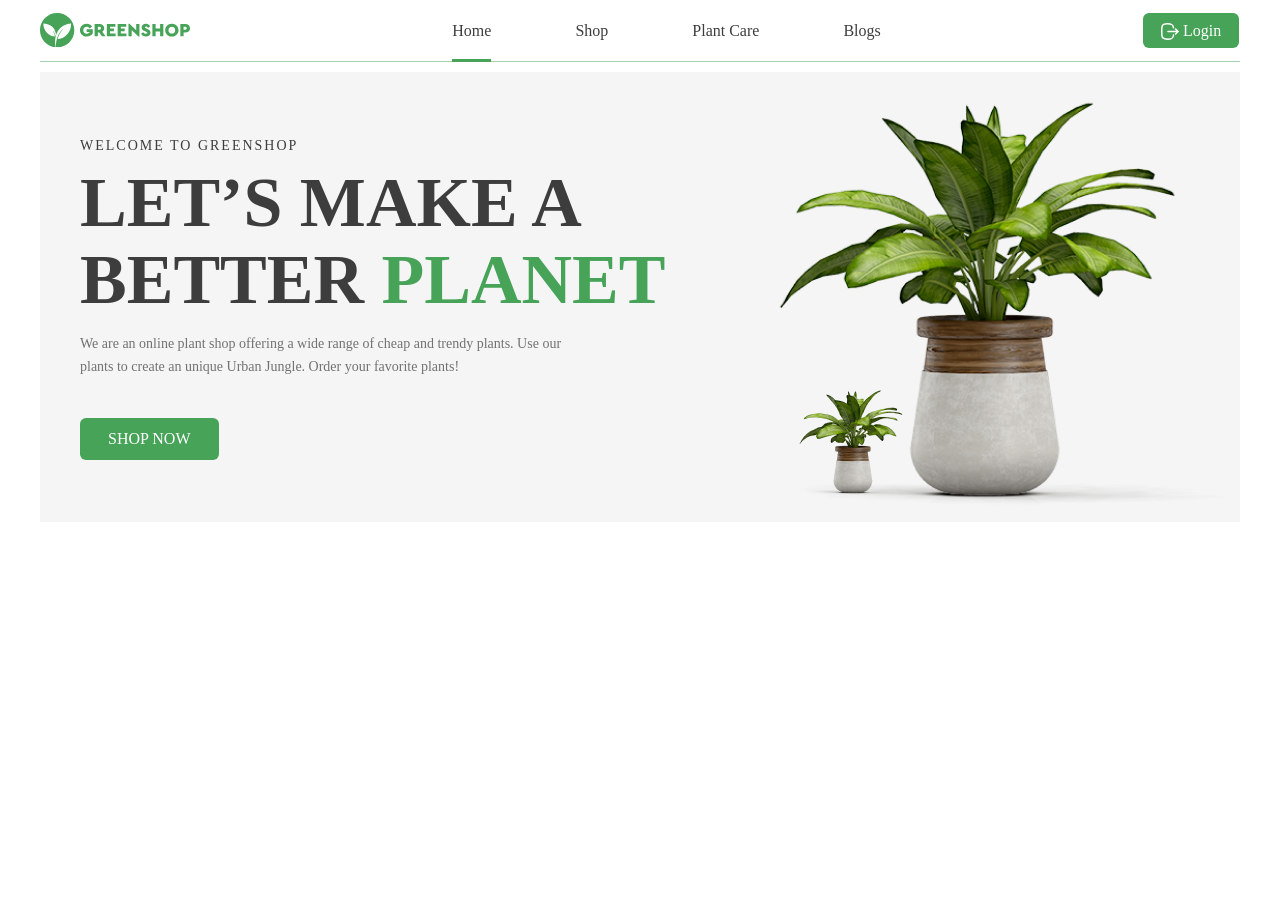
==== index.html @ 67c11372 "ispravila" ====
<!doctype html>
<html lang="en">
  <head>
    <meta charset="UTF-8" />
    <meta name="viewport" content="width=device-width, initial-scale=1.0" />
    <title>greenshop</title>
    <link rel="stylesheet" href="reset.css" />
    <link rel="stylesheet" href="styles.css" />
  </head>
  <body>
    <header>
      <div class="header-container">
        <div class="logo">
          <img src="images/Logo.svg" alt="logotip" />
        </div>
        <nav>
          <ul>
            <li><a href="#" class="active">Home</a></li>
            <li><a href="#">Shop</a></li>
            <li><a href="#">Plant Care</a></li>
            <li><a href="#">Blogs</a></li>
          </ul>
        </nav>
        <a class="login" href="#">
          <img src="images/Logout.svg" alt="login" />
          <span>Login</span>
        </a>
      </div>
    </header>
    <main>
      <section class="hero">
        <div class="hero-container">
          <div class="wrapper">
            <p class="label">WELCOME TO GREENSHOP</p>
            <h1>
              <span>LET’S MAKE A</span>
              <span>BETTER <span>PLANET</span></span>
            </h1>
            <p class="description">
              We are an online plant shop offering a wide range of cheap and
              trendy plants. Use our plants to create an unique Urban Jungle.
              Order your favorite plants!
            </p>
            <a href="#" class="btn">SHOP NOW</a>
          </div>
          <div class="wrapper">
            <img src="images/img-banner.png" alt="plant" />
          </div>
        </div>
      </section>
    </main>
  </body>
</html>
---- styles.css ----
.header-container {
  max-width: 1200px;
  margin: 0 auto;
  padding: 13px 0;
  border-bottom: 0.5px solid #46a35880;
}
.logo {
  display: inline-block;
  width: 150px;
  height: 35px;
  font-size: 10px;
  vertical-align: middle;
}
nav {
  display: inline-block;
  vertical-align: middle;
  width: 945px;
  text-align: center;
}
nav ul li {
  display: inline-block;
  margin: 0 40px;
}
nav a:hover {
  color: #46a358;
}

nav a {
  font-size: 16px;
  color: #3d3d3d;
  text-decoration: none;
}
nav a.active {
  border-bottom: 3px solid #46a358;
  padding-bottom: 20px;
}
.login {
  display: inline-block;
  vertical-align: middle;
  background: #46a358;
  color: #fff;
  font-size: 16px;
  text-decoration: none;
  padding: 8px 18px;
  border-radius: 6px;
}
.hero {
  padding: 10px;
}
.hero-container {
  max-width: 1200px;
  margin: 0 auto;
  background: #f5f5f5;
  height: 450px;
  position: relative;
  text-align: left;
  padding: 0px 0px 70px 40px;
  box-sizing: border-box;
  overflow: hidden;
}

.label {
  font-size: 14px;
  letter-spacing: 2px;
  color: #3d3d3d;
  margin-bottom: 10px;
}

h1 {
  font-size: 70px;
  line-height: 1.1;
  color: #3d3d3d;
  margin-bottom: 15px;
}
h1 > span {
  display: block;
}

h1 span span {
  color: #46a358;
}

.description {
  font-size: 14px;
  color: #727272;
  line-height: 1.6;
  width: 500px;
  margin-bottom: 40px;
}
div.wrapper {
  display: inline-block;
  vertical-align: middle;
}
div.wrapper:last-child {
  padding-left: 63px;
}
.btn {
  display: inline-block;
  background: #46a358;
  color: #fff;
  text-decoration: none;
  padding: 12px 28px;
  border-radius: 6px;
  font-size: 16px;
}

.btn:hover,
.login:hover {
  background-color: #5bbd72;
}
.login span {
  display: inline-block;
  vertical-align: middle;
}
.login img {
  display: inline-block;
  vertical-align: middle;
}
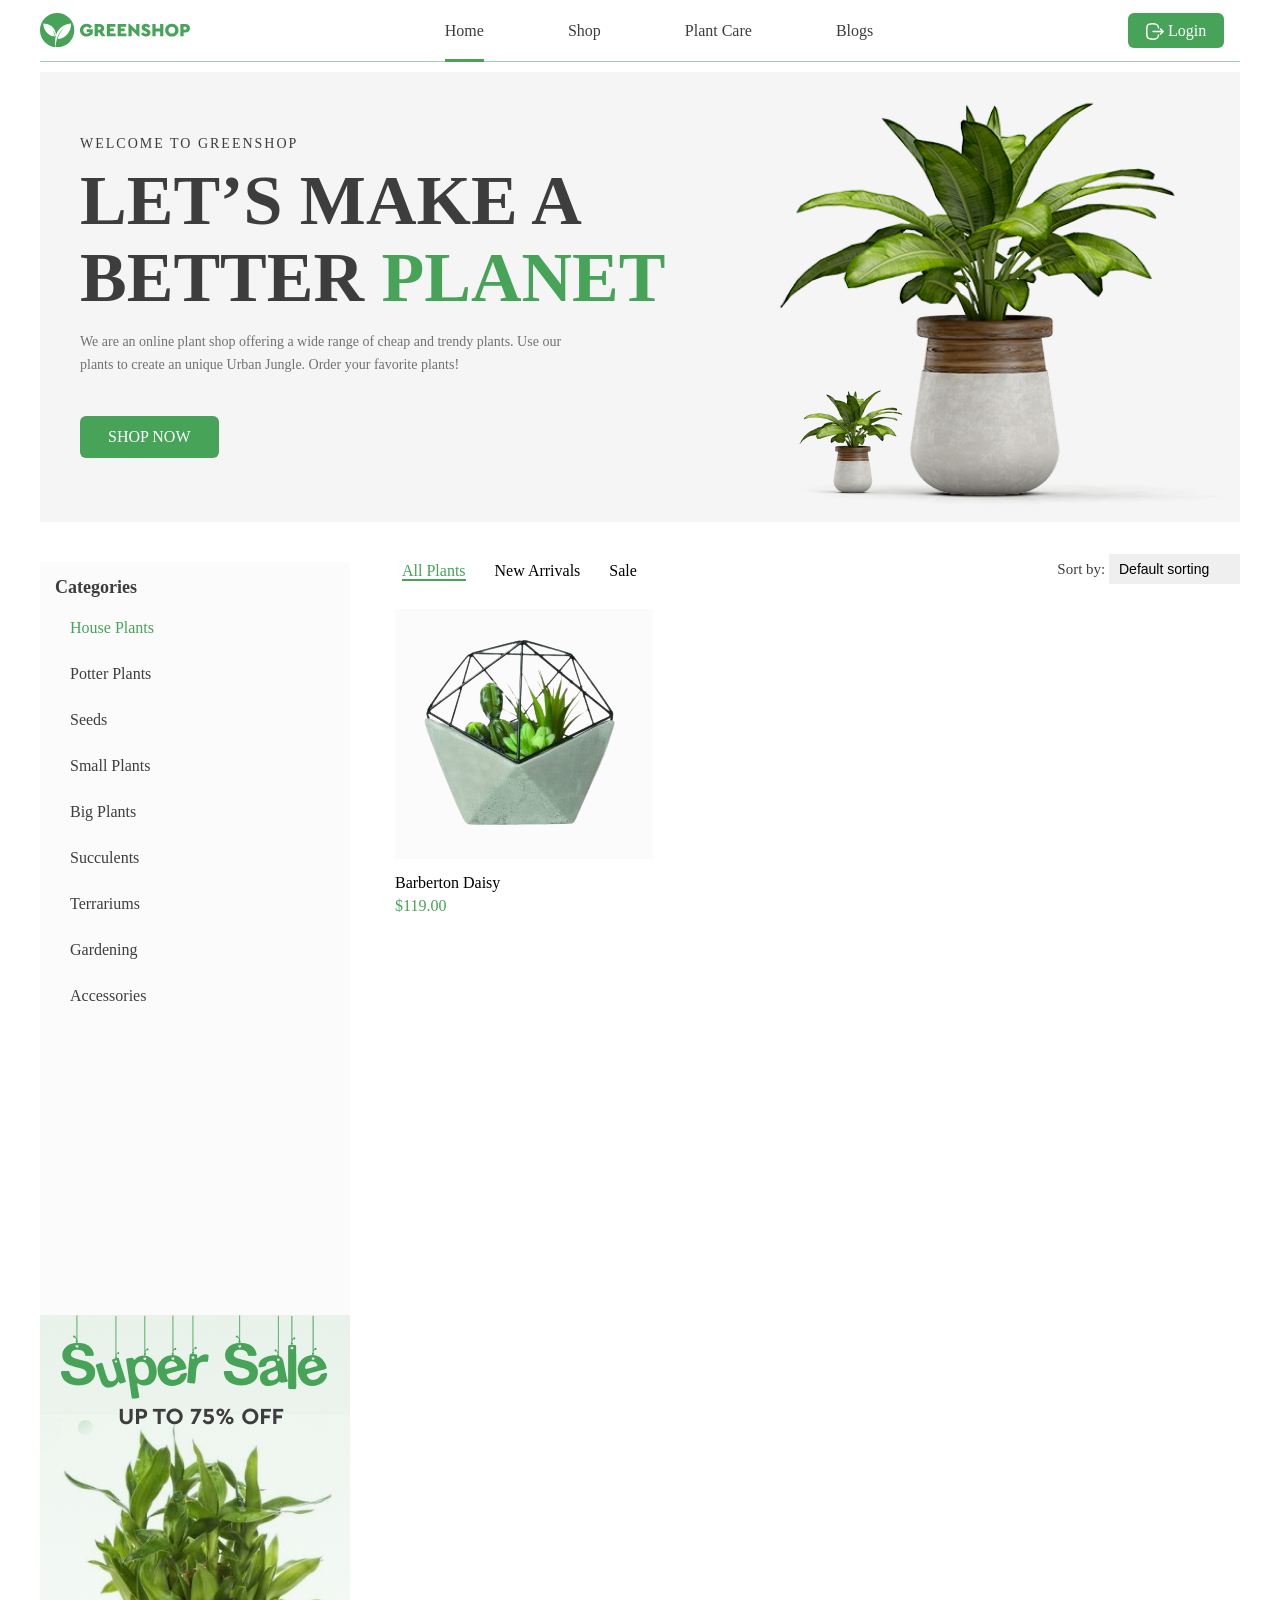
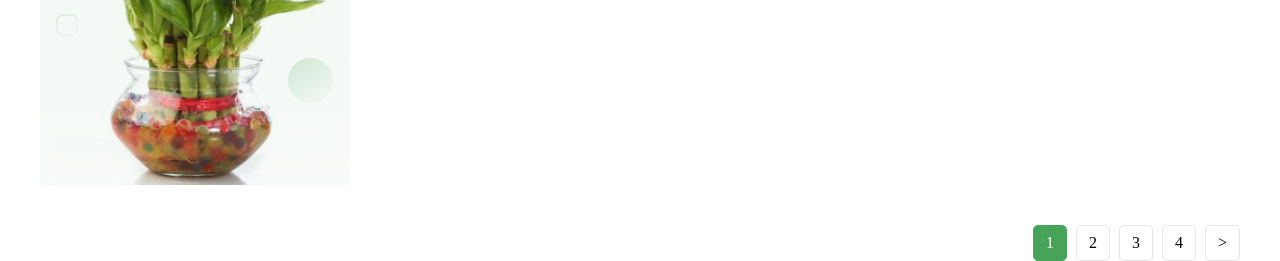
==== commit 35afdc9b: "pravki" ====
--- a/index.html
+++ b/index.html
@@ -48,6 +48,66 @@
           </div>
         </div>
       </section>
+      <div class="catalog-container">
+        <aside class="sidebar">
+          <h3 class="title">Categories</h3>
+          <ul class="categories">
+            <li>
+              <a href="#" class="active">House Plants</a>
+            </li>
+            <li><a href="#">Potter Plants</a></li>
+            <li><a href="#">Seeds</a></li>
+            <li><a href="#">Small Plants</a></li>
+            <li><a href="#">Big Plants</a></li>
+            <li><a href="#">Succulents</a></li>
+            <li><a href="#">Terrariums</a></li>
+            <li><a href="#">Gardening</a></li>
+            <li><a href="#">Accessories</a></li>
+          </ul>
+          <div class="banner">
+            <a href="#"
+              ><img src="images/super-sale-banner.png" alt="sale banner"
+            /></a>
+          </div>
+        </aside>
+        <div class="content-wrapper">
+          <div class="bar">
+            <ul class="filter">
+              <li class="active">
+                <a href="#"><span>All Plants</span></a>
+              </li>
+              <li><a href="#">New Arrivals</a></li>
+              <li><a href="#">Sale</a></li>
+            </ul>
+
+            <div class="sort">
+              Sort by:
+              <label class="select-wrapper">
+                <select>
+                  <option value="1">Default sorting</option>
+                  <option value="2">Price</option>
+                </select>
+              </label>
+            </div>
+          </div>
+          <div class="product-container">
+            <div class="products">
+              <div class="img product">
+                <img src="images/p1.png" alt="plant" />
+              </div>
+              <p class="product-name">Barberton Daisy</p>
+              <p class="product-price">$119.00</p>
+            </div>
+          </div>
+        </div>
+        <div class="pagination">
+          <a class="active" href="#">1</a>
+          <a href="#">2</a>
+          <a href="#">3</a>
+          <a href="#">4</a>
+          <a href="#">></a>
+        </div>
+      </div>
     </main>
   </body>
 </html>
--- a/styles.css
+++ b/styles.css
@@ -1,3 +1,24 @@
+@font-face {
+  font-family: "Cera Pro";
+  src:
+    local(Cera Pro),
+    url(fonts/CeraPro-Bold.woff2) format("woff2");
+  font-weight: 700;
+  font-style: normal;
+  font-display: swap;
+}
+@font-face {
+  font-family: "Cera Pro";
+  src:
+    local(Cera Pro),
+    url(fonts/CeraPro-Regular.woff2) format("woff2");
+  font-weight: 400;
+  font-style: normal;
+  font-display: swap;
+}
+body {
+  font: 400;
+}
 .header-container {
   max-width: 1200px;
   margin: 0 auto;
@@ -14,7 +35,7 @@
 nav {
   display: inline-block;
   vertical-align: middle;
-  width: 945px;
+  width: 930px;
   text-align: center;
 }
 nav ul li {
@@ -24,7 +45,6 @@
 nav a:hover {
   color: #46a358;
 }
-
 nav a {
   font-size: 16px;
   color: #3d3d3d;
@@ -58,14 +78,12 @@
   box-sizing: border-box;
   overflow: hidden;
 }
-
 .label {
   font-size: 14px;
   letter-spacing: 2px;
   color: #3d3d3d;
   margin-bottom: 10px;
 }
-
 h1 {
   font-size: 70px;
   line-height: 1.1;
@@ -75,11 +93,9 @@
 h1 > span {
   display: block;
 }
-
 h1 span span {
   color: #46a358;
 }
-
 .description {
   font-size: 14px;
   color: #727272;
@@ -103,7 +119,6 @@
   border-radius: 6px;
   font-size: 16px;
 }
-
 .btn:hover,
 .login:hover {
   background-color: #5bbd72;
@@ -116,3 +131,113 @@
   display: inline-block;
   vertical-align: middle;
 }
+.catalog-container {
+  max-width: 1200px;
+  margin: 0 auto;
+  padding-top: 30px;
+}
+.catalog-container::after {
+  content: "";
+  display: block;
+  clear: both;
+}
+.sidebar {
+  width: 310px;
+  float: left;
+  background: #fbfbfb;
+  color: #3d3d3d;
+}
+.title {
+  font-size: 18px;
+  padding: 15px;
+}
+.categories li {
+  margin-bottom: 12px;
+  padding: 6px 0px 10px 30px;
+}
+.categories a.active {
+  color: #46a358;
+}
+.banner img {
+  margin-top: 300px;
+  width: 310px;
+  height: 470px;
+}
+
+.bar {
+  width: 838px;
+  float: right;
+}
+.filter {
+  display: inline-block;
+}
+.filter li {
+  display: inline-block;
+  margin-right: 25px;
+}
+.filter li a:hover {
+  color: #46a358;
+}
+.filter li.active a {
+  color: #46a358;
+}
+.filter span {
+  border-bottom: 2px solid #46a358;
+}
+.sort {
+  float: right;
+  font-size: 15px;
+  color: #3d3d3d;
+  margin-top: -8px;
+}
+.select-wrapper {
+  display: inline-block;
+}
+.select-wrapper select {
+  border: none;
+  outline: none;
+  padding: 7px 30px 7px 10px;
+  font-size: 14px;
+  cursor: pointer;
+  appearance: none;
+  -webkit-appearance: none;
+}
+.products {
+  width: 258px;
+  float: left;
+  margin: 25px 20px 0 45px;
+}
+.img {
+  margin-bottom: 15px;
+  background: #fbfbfb;
+}
+.product-name {
+  margin-bottom: 5px;
+  font-size: 16px;
+}
+.product-price {
+  color: #46a358;
+}
+.pagination {
+  float: right;
+  margin-top: 40px;
+  clear: both;
+}
+.pagination a {
+  display: inline-block;
+  border: 1px solid #e5e5e5;
+  border-radius: 5px;
+  padding: 8px 12px;
+  margin-left: 5px;
+}
+.pagination .active {
+  background: #46a358;
+  color: white;
+  border-color: #46a358;
+}
+.active {
+  font: 700;
+}
+.pagination a:hover {
+  color: #46a358;
+}
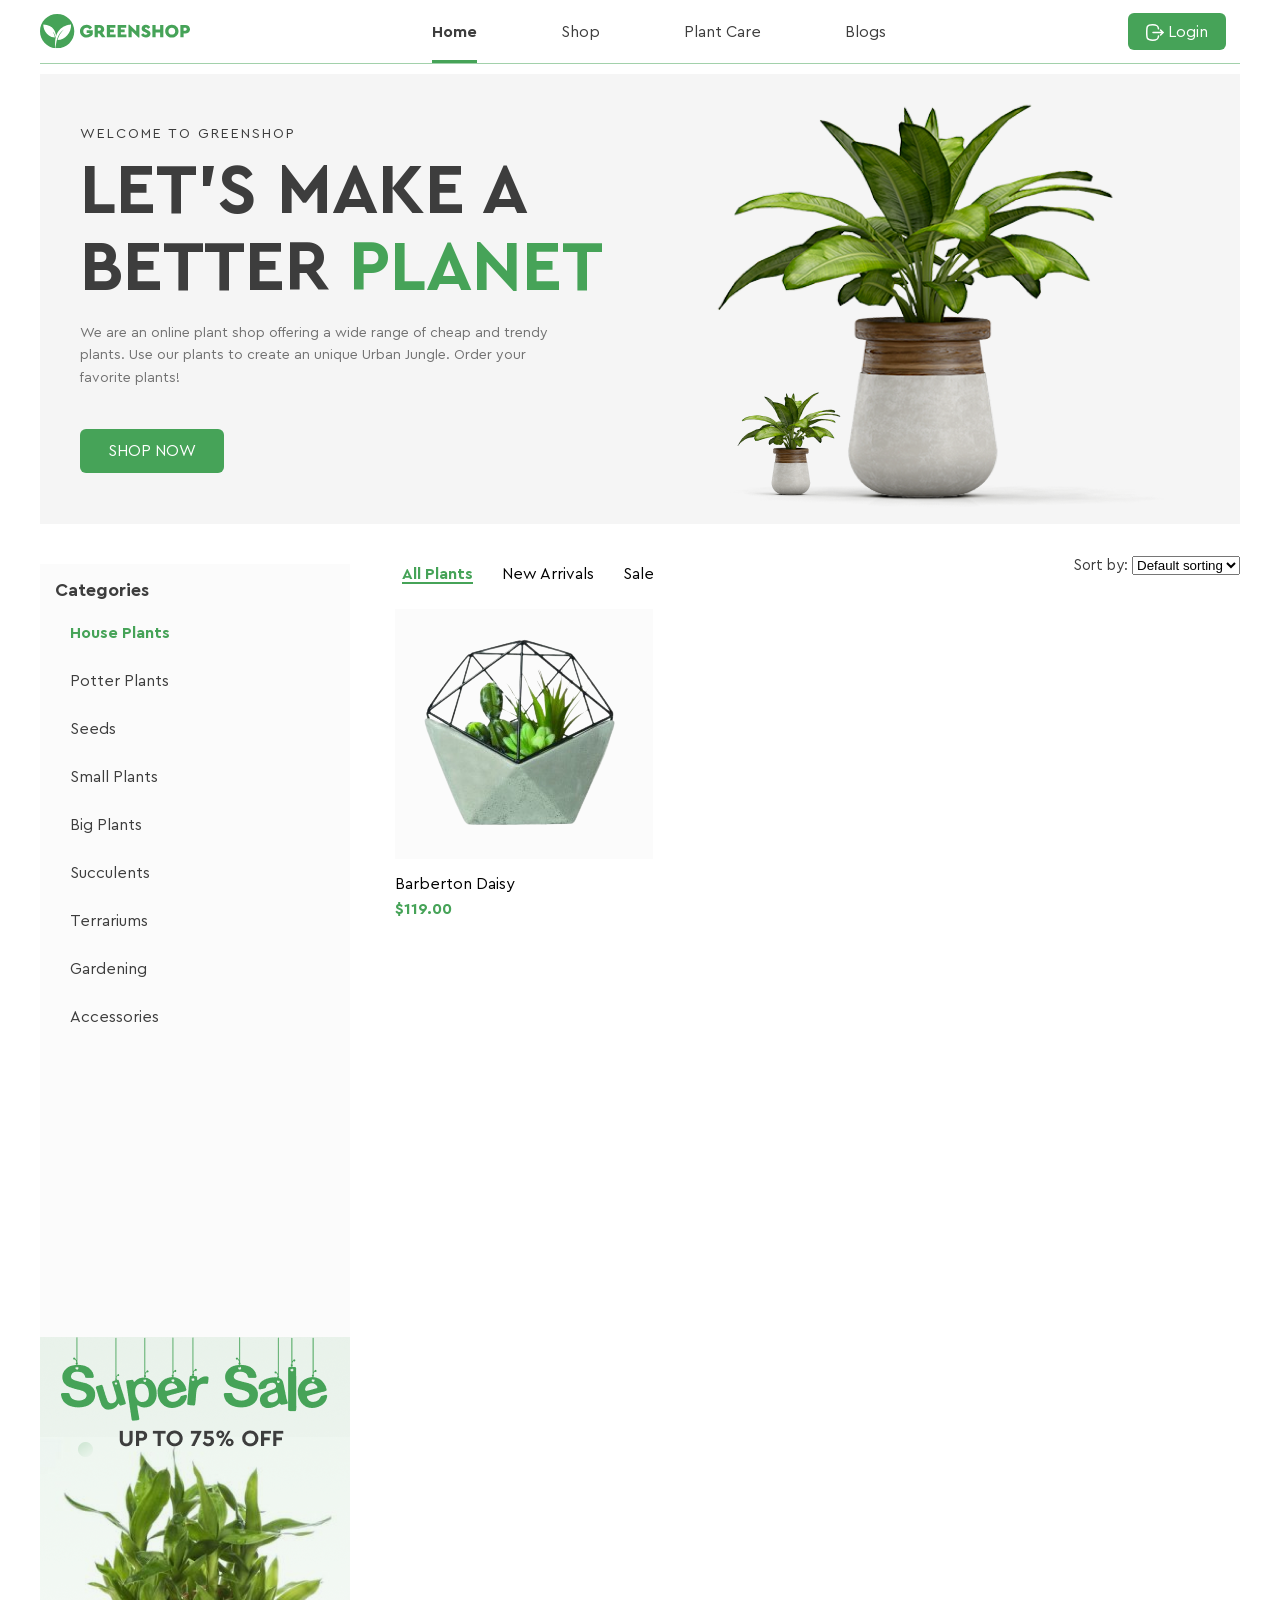
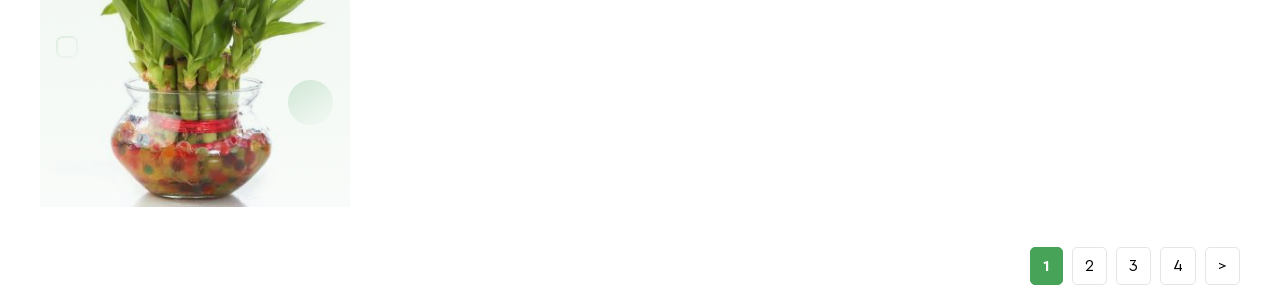
==== commit ed769501: "last pravki" ====
--- a/index.html
+++ b/index.html
@@ -74,7 +74,7 @@
           <div class="bar">
             <ul class="filter">
               <li class="active">
-                <a href="#"><span>All Plants</span></a>
+                <a href="#">All Plants</a>
               </li>
               <li><a href="#">New Arrivals</a></li>
               <li><a href="#">Sale</a></li>
--- a/styles.css
+++ b/styles.css
@@ -16,8 +16,18 @@
   font-style: normal;
   font-display: swap;
 }
+@font-face {
+  font-family: "Cera Pro";
+  src:
+    local(Cera Pro),
+    url(fonts/CeraPro-Bold.woff2) format("woff2");
+  font-weight: 900;
+  font-style: normal;
+  font-display: swap;
+}
+
 body {
-  font: 400;
+  font-family: "Cera Pro";
 }
 .header-container {
   max-width: 1200px;
@@ -89,6 +99,7 @@
   line-height: 1.1;
   color: #3d3d3d;
   margin-bottom: 15px;
+  font-weight: 900;
 }
 h1 > span {
   display: block;
@@ -180,8 +191,6 @@
 }
 .filter li.active a {
   color: #46a358;
-}
-.filter span {
   border-bottom: 2px solid #46a358;
 }
 .sort {
@@ -193,14 +202,9 @@
 .select-wrapper {
   display: inline-block;
 }
-.select-wrapper select {
-  border: none;
-  outline: none;
-  padding: 7px 30px 7px 10px;
-  font-size: 14px;
-  cursor: pointer;
-  appearance: none;
-  -webkit-appearance: none;
+.content-wrapper {
+  float: right;
+  width: 890px;
 }
 .products {
   width: 258px;
@@ -217,6 +221,7 @@
 }
 .product-price {
   color: #46a358;
+  font-weight: 700;
 }
 .pagination {
   float: right;
@@ -236,7 +241,7 @@
   border-color: #46a358;
 }
 .active {
-  font: 700;
+  font-weight: 700;
 }
 .pagination a:hover {
   color: #46a358;
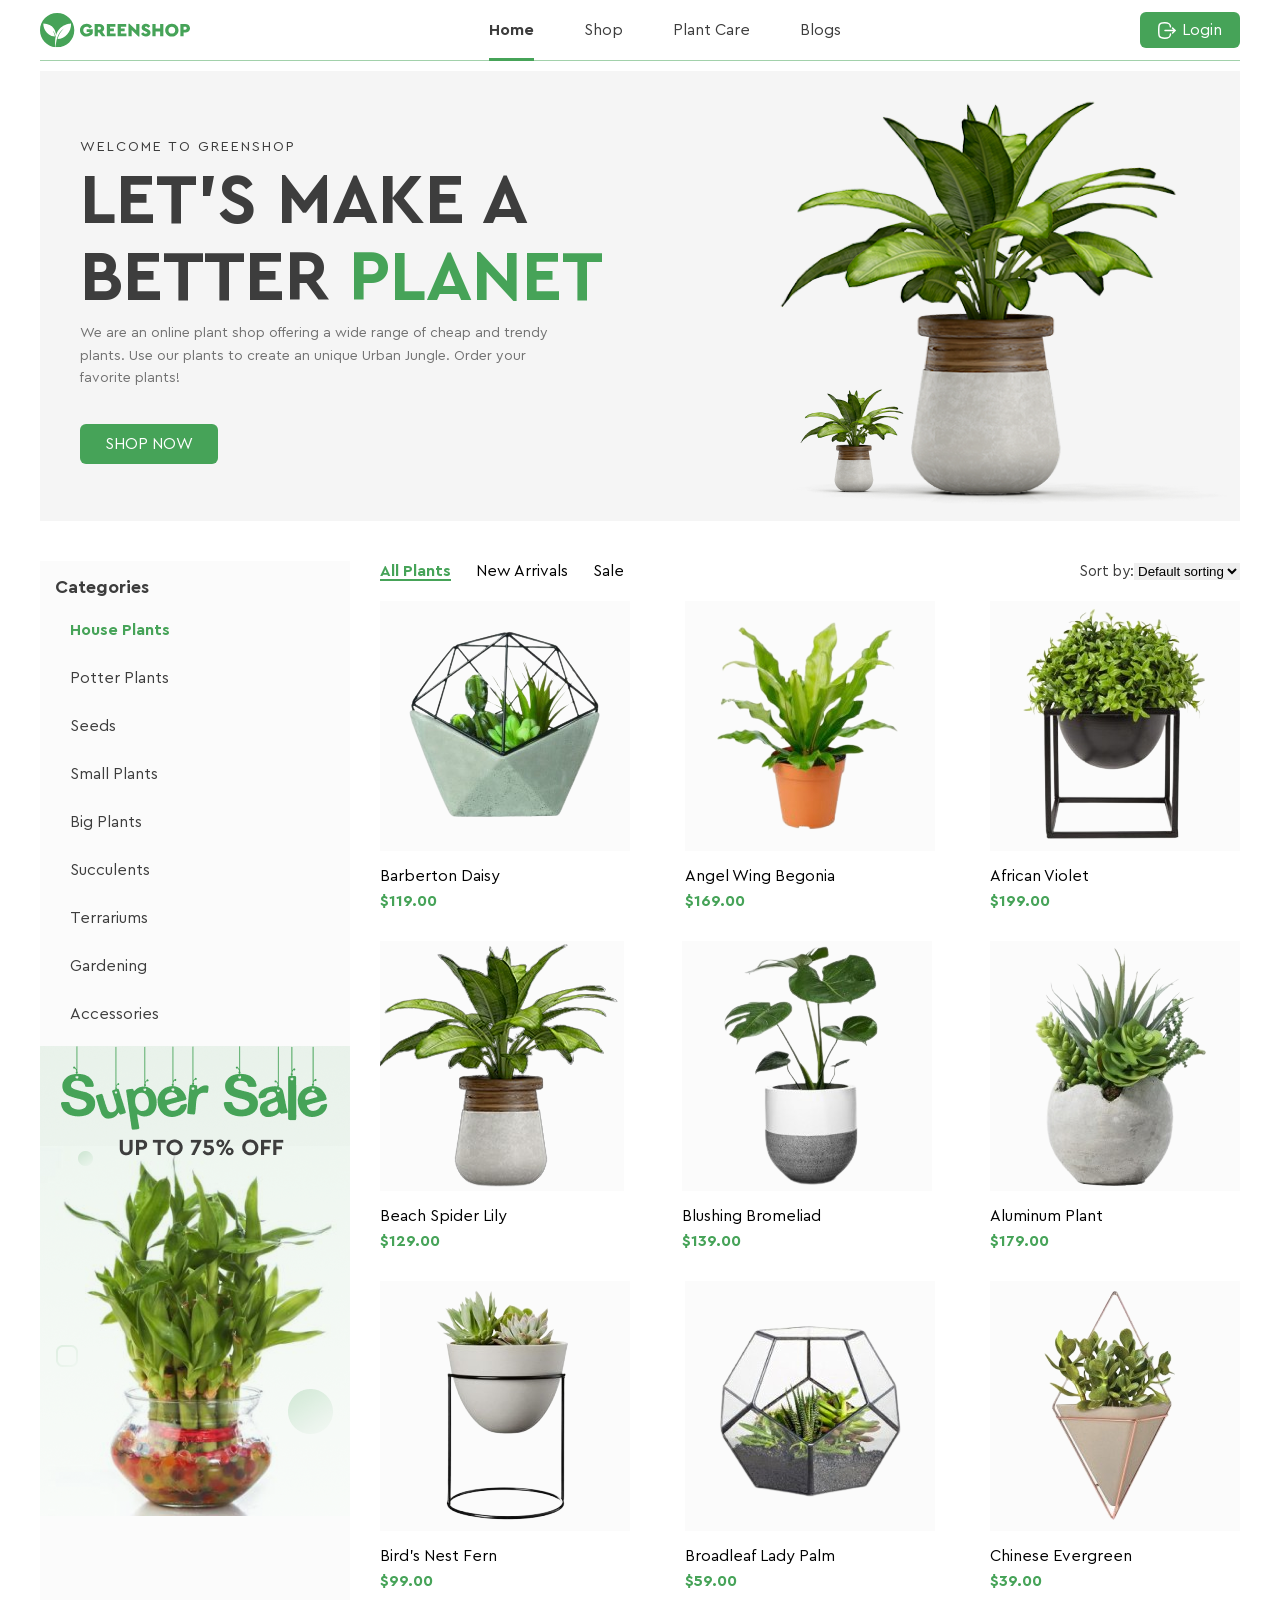
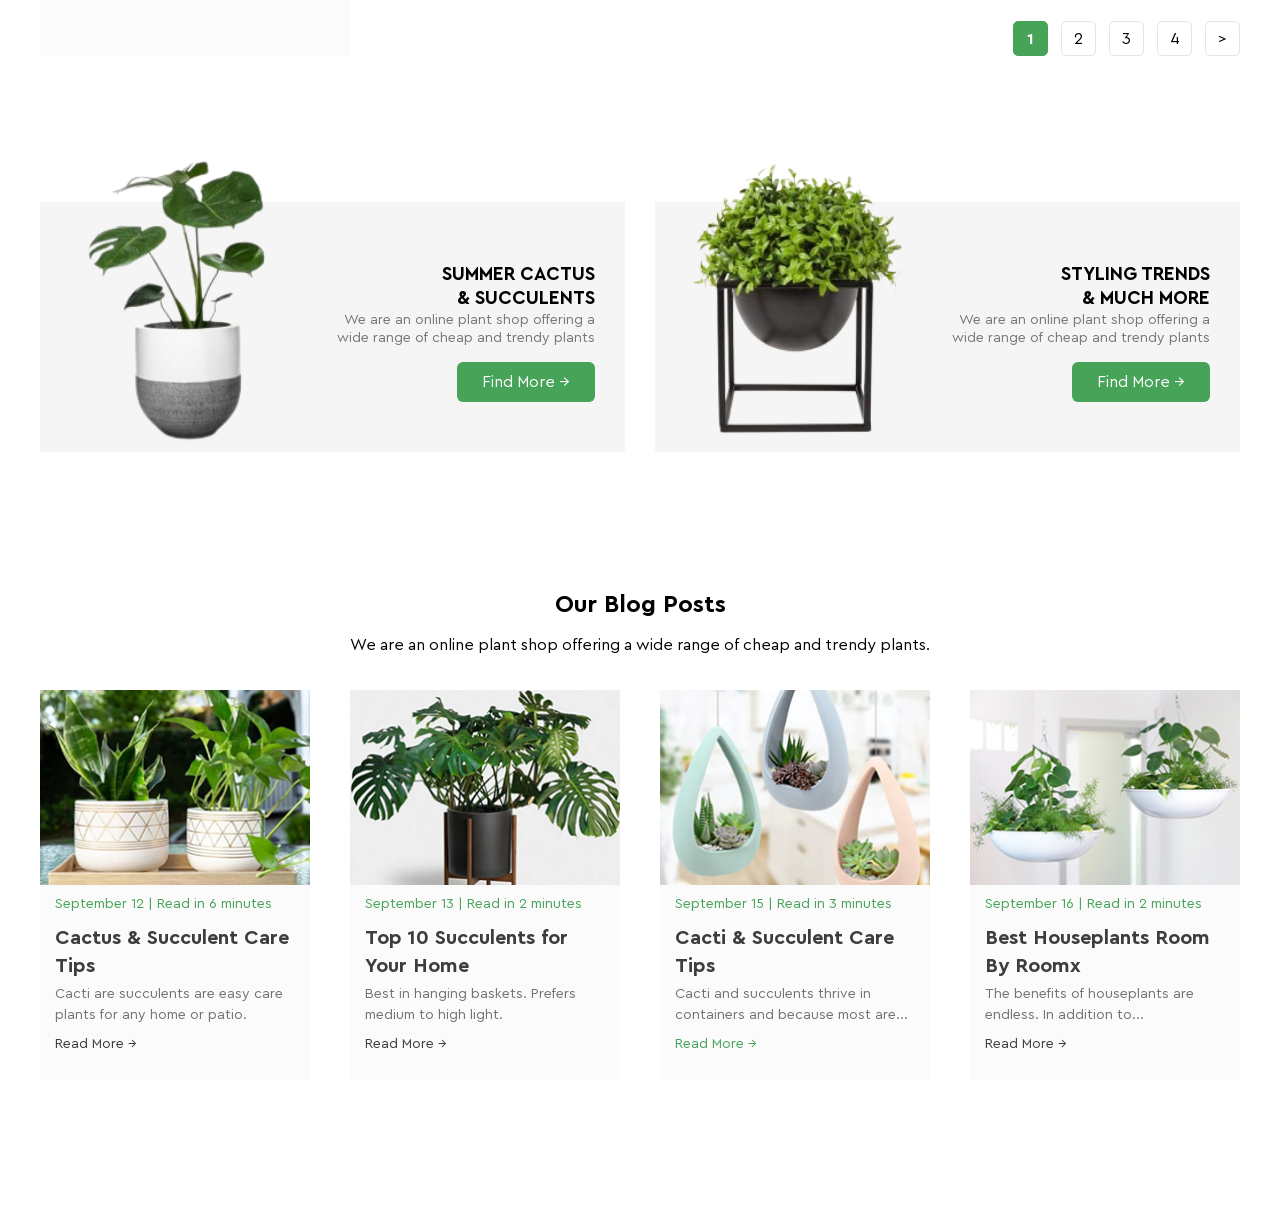
==== commit c5d99c6e: "test" ====
--- a/index.html
+++ b/index.html
@@ -79,7 +79,6 @@
               <li><a href="#">New Arrivals</a></li>
               <li><a href="#">Sale</a></li>
             </ul>
-
             <div class="sort">
               Sort by:
               <label class="select-wrapper">
@@ -98,15 +97,166 @@
               <p class="product-name">Barberton Daisy</p>
               <p class="product-price">$119.00</p>
             </div>
+            <div class="products">
+              <div class="img product">
+                <img src="images/p2.png" alt="plant" />
+              </div>
+              <p class="product-name">Angel Wing Begonia</p>
+              <p class="product-price">$169.00</p>
+            </div>
+            <div class="products">
+              <div class="img product">
+                <img src="images/p3.png" alt="plant" />
+              </div>
+              <p class="product-name">African Violet</p>
+              <p class="product-price">$199.00</p>
+            </div>
+            <div class="products">
+              <div class="img product">
+                <img src="images/p4.png" alt="plant" />
+              </div>
+              <p class="product-name">Beach Spider Lily</p>
+              <p class="product-price">$129.00</p>
+            </div>
+            <div class="products">
+              <div class="img product">
+                <img src="images/p5.png" alt="plant" />
+              </div>
+              <p class="product-name">Blushing Bromeliad</p>
+              <p class="product-price">$139.00</p>
+            </div>
+            <div class="products">
+              <div class="img product">
+                <img src="images/p6.png" alt="plant" />
+              </div>
+              <p class="product-name">Aluminum Plant</p>
+              <p class="product-price">$179.00</p>
+            </div>
+            <div class="products">
+              <div class="img product">
+                <img src="images/p7.png" alt="plant" />
+              </div>
+              <p class="product-name">Bird's Nest Fern</p>
+              <p class="product-price">$99.00</p>
+            </div>
+            <div class="products">
+              <div class="img product">
+                <img src="images/p8.png" alt="plant" />
+              </div>
+              <p class="product-name">Broadleaf Lady Palm</p>
+              <p class="product-price">$59.00</p>
+            </div>
+            <div class="products">
+              <div class="img product">
+                <img src="images/p9.png" alt="plant" />
+              </div>
+              <p class="product-name">Chinese Evergreen</p>
+              <p class="product-price">$39.00</p>
+            </div>
+            <div class="pagination">
+              <a class="active" href="#">1</a>
+              <a href="#">2</a>
+              <a href="#">3</a>
+              <a href="#">4</a>
+              <a href="#">></a>
+            </div>
           </div>
         </div>
-        <div class="pagination">
-          <a class="active" href="#">1</a>
-          <a href="#">2</a>
-          <a href="#">3</a>
-          <a href="#">4</a>
-          <a href="#">></a>
-        </div>
+      </div>
+      <div class="information-container">
+        <section class="placecards">
+          <div class="placecard">
+            <img src="images/p5.png" alt="plant" />
+            <div class="placecard-content">
+              <h3>SUMMER CACTUS<br />& SUCCULENTS</h3>
+              <p>
+                We are an online plant shop offering a wide range of cheap and
+                trendy plants
+              </p>
+              <a href="#" class="btn">Find More →</a>
+            </div>
+          </div>
+          <div class="placecard">
+            <img src="images/p3.png" alt="plant" />
+            <div class="placecard-content">
+              <h3>STYLING TRENDS<br />& MUCH MORE</h3>
+              <p>
+                We are an online plant shop offering a wide range of cheap and
+                trendy plants
+              </p>
+              <a href="#" class="btn">Find More →</a>
+            </div>
+          </div>
+        </section>
+        <section class="blog">
+          <h2>Our Blog Posts</h2>
+          <p class="subtitle">
+            We are an online plant shop offering a wide range of cheap and
+            trendy plants.
+          </p>
+          <div class="blog-grid">
+            <div class="blog-card">
+              <img src="images/01.png" alt="plants" />
+              <div class="blog-text">
+                <p>
+                  <time datetime="2026-09-12"
+                    >September 12 | Read in 6 minutes</time
+                  >
+                </p>
+                <h4>Cactus & Succulent Care Tips</h4>
+                <p>
+                  Cacti are succulents are easy care plants for any home or
+                  patio.
+                </p>
+                <a href="#" class="read">Read More →</a>
+              </div>
+            </div>
+            <div class="blog-card">
+              <img src="images/02.png" alt="plants" />
+              <div class="blog-text">
+                <p>
+                  <time datetime="2026-09-13"
+                    >September 13 | Read in 2 minutes</time
+                  >
+                </p>
+                <h4>Top 10 Succulents for Your Home</h4>
+                <p>Best in hanging baskets. Prefers medium to high light.</p>
+                <a href="#" class="read">Read More →</a>
+              </div>
+            </div>
+            <div class="blog-card">
+              <img src="images/03.png" alt="plants" />
+              <div class="blog-text">
+                <p>
+                  <time datetime="2026-09-15"
+                    >September 15 | Read in 3 minutes</time
+                  >
+                </p>
+                <h4>Cacti & Succulent Care Tips</h4>
+                <p>
+                  Cacti and succulents thrive in containers and because most
+                  are...
+                </p>
+                <a href="#" class="read active">Read More →</a>
+              </div>
+            </div>
+            <div class="blog-card">
+              <img src="images/04.png" alt="plants" />
+              <div class="blog-text">
+                <p>
+                  <time datetime="2026-09-16"
+                    >September 16 | Read in 2 minutes</time
+                  >
+                </p>
+                <h4>Best Houseplants Room By Roomx</h4>
+                <p>
+                  The benefits of houseplants are endless. In addition to...
+                </p>
+                <a href="#" class="read">Read More →</a>
+              </div>
+            </div>
+          </div>
+        </section>
       </div>
     </main>
   </body>
--- a/styles.css
+++ b/styles.css
@@ -25,32 +25,35 @@
   font-style: normal;
   font-display: swap;
 }
-
+@font-face {
+  font-family: "Cera Pro";
+  src:
+    local(Cera Pro),
+    url(fonts/CeraPro-Regular.woff2) format("woff2");
+  font-weight: 500;
+  font-style: normal;
+  font-display: swap;
+}
 body {
   font-family: "Cera Pro";
 }
 .header-container {
   max-width: 1200px;
   margin: 0 auto;
-  padding: 13px 0;
+  padding: 12px 0;
   border-bottom: 0.5px solid #46a35880;
-}
-.logo {
-  display: inline-block;
-  width: 150px;
-  height: 35px;
-  font-size: 10px;
-  vertical-align: middle;
+  display: flex;
+  align-items: center;
+  justify-content: space-between;
 }
 nav {
-  display: inline-block;
-  vertical-align: middle;
-  width: 930px;
+  flex-grow: 1;
   text-align: center;
 }
-nav ul li {
-  display: inline-block;
-  margin: 0 40px;
+nav ul {
+  display: flex;
+  justify-content: center;
+  gap: 50px;
 }
 nav a:hover {
   color: #46a358;
@@ -63,10 +66,12 @@
 nav a.active {
   border-bottom: 3px solid #46a358;
   padding-bottom: 20px;
+  font-weight: 700;
 }
 .login {
-  display: inline-block;
-  vertical-align: middle;
+  display: flex;
+  align-items: center;
+  gap: 6px;
   background: #46a358;
   color: #fff;
   font-size: 16px;
@@ -75,30 +80,34 @@
   border-radius: 6px;
 }
 .hero {
-  padding: 10px;
+  padding: 10px 0;
 }
 .hero-container {
   max-width: 1200px;
   margin: 0 auto;
   background: #f5f5f5;
   height: 450px;
-  position: relative;
-  text-align: left;
-  padding: 0px 0px 70px 40px;
+  display: flex;
+  align-items: center;
+  justify-content: space-between;
+  padding-left: 40px;
   box-sizing: border-box;
-  overflow: hidden;
+  flex-shrink: 0px;
+}
+.wrapper img {
+  max-width: 100%;
 }
 .label {
   font-size: 14px;
   letter-spacing: 2px;
   color: #3d3d3d;
-  margin-bottom: 10px;
+  margin-bottom: 7px;
 }
 h1 {
   font-size: 70px;
   line-height: 1.1;
   color: #3d3d3d;
-  margin-bottom: 15px;
+  margin-bottom: 5px;
   font-weight: 900;
 }
 h1 > span {
@@ -112,49 +121,27 @@
   color: #727272;
   line-height: 1.6;
   width: 500px;
-  margin-bottom: 40px;
-}
-div.wrapper {
-  display: inline-block;
-  vertical-align: middle;
-}
-div.wrapper:last-child {
-  padding-left: 63px;
+  margin-bottom: 44px;
 }
 .btn {
-  display: inline-block;
   background: #46a358;
   color: #fff;
   text-decoration: none;
-  padding: 12px 28px;
+  padding: 12px 25px;
   border-radius: 6px;
-  font-size: 16px;
 }
 .btn:hover,
 .login:hover {
   background-color: #5bbd72;
-}
-.login span {
-  display: inline-block;
-  vertical-align: middle;
-}
-.login img {
-  display: inline-block;
-  vertical-align: middle;
 }
 .catalog-container {
   max-width: 1200px;
   margin: 0 auto;
   padding-top: 30px;
-}
-.catalog-container::after {
-  content: "";
-  display: block;
-  clear: both;
+  display: flex;
+  gap: 30px;
 }
 .sidebar {
-  width: 310px;
-  float: left;
   background: #fbfbfb;
   color: #3d3d3d;
 }
@@ -168,23 +155,21 @@
 }
 .categories a.active {
   color: #46a358;
-}
-.banner img {
-  margin-top: 300px;
-  width: 310px;
-  height: 470px;
-}
-
+  font-weight: 700;
+}
+.banner {
+  margin-top: auto;
+}
+.content-wrapper {
+  flex: 1;
+}
 .bar {
-  width: 838px;
-  float: right;
+  display: flex;
+  align-items: center;
 }
 .filter {
-  display: inline-block;
-}
-.filter li {
-  display: inline-block;
-  margin-right: 25px;
+  display: flex;
+  gap: 25px;
 }
 .filter li a:hover {
   color: #46a358;
@@ -194,24 +179,24 @@
   border-bottom: 2px solid #46a358;
 }
 .sort {
-  float: right;
+  display: flex;
   font-size: 15px;
   color: #3d3d3d;
-  margin-top: -8px;
-}
-.select-wrapper {
-  display: inline-block;
-}
-.content-wrapper {
-  float: right;
-  width: 890px;
-}
-.products {
-  width: 258px;
-  float: left;
-  margin: 25px 20px 0 45px;
-}
-.img {
+  margin-left: auto;
+}
+.select-wrapper select {
+  border: none;
+  outline: none;
+  cursor: pointer;
+}
+.product-container {
+  display: flex;
+  flex-wrap: wrap;
+  gap: 30px;
+  margin-top: 20px;
+  justify-content: space-between;
+}
+.products img {
   margin-bottom: 15px;
   background: #fbfbfb;
 }
@@ -224,12 +209,18 @@
   font-weight: 700;
 }
 .pagination {
-  float: right;
-  margin-top: 40px;
-  clear: both;
+  display: flex;
+  justify-content: flex-end;
+  gap: 8px;
+  margin-top: auto;
+  width: 100%;
 }
 .pagination a {
-  display: inline-block;
+  display: flex;
+  align-items: center;
+  justify-content: center;
+  width: 35px;
+  height: 35px;
   border: 1px solid #e5e5e5;
   border-radius: 5px;
   padding: 8px 12px;
@@ -246,3 +237,111 @@
 .pagination a:hover {
   color: #46a358;
 }
+.information-container {
+  max-width: 1200px;
+  margin: 0 auto;
+  padding-top: 146px;
+}
+.placecards {
+  display: flex;
+  gap: 30px;
+}
+.placecard {
+  display: flex;
+  align-items: center;
+  justify-content: space-between;
+  height: 250px;
+  background: #f5f5f5;
+  padding: 30px 30px 30px 0px;
+}
+.placecard-content {
+  text-align: right;
+}
+.placecard img {
+  width: 287px;
+  height: 292px;
+  margin-top: -52px;
+}
+.placecard-content h2 {
+  font-size: 18px;
+  font-weight: 900;
+  margin-bottom: 10px;
+  line-height: 1.4;
+}
+.placecard-content p {
+  font-size: 14px;
+  color: #777;
+  margin-bottom: 25px;
+  font-weight: 400;
+}
+.blog {
+  margin-top: 138px;
+  margin-bottom: 130px;
+}
+.blog h2 {
+  text-align: center;
+  font-weight: 700;
+  margin-bottom: 15px;
+}
+.subtitle {
+  text-align: center;
+  font-weight: 400;
+  margin-bottom: 35px;
+}
+.blog-grid {
+  display: flex;
+  flex-wrap: wrap;
+  gap: 30px;
+  justify-content: space-between;
+}
+.blog-card {
+  width: 270px;
+  background: #fbfbfb;
+}
+.blog-card img {
+  width: 100%;
+  height: 195px;
+  object-fit: cover;
+  margin-bottom: 9px;
+}
+.blog-text {
+  padding: 0 15px 15px;
+}
+.blog-card time {
+  display: block;
+  font-size: 14px;
+  color: #46a358;
+  margin-bottom: 4px;
+  font-weight: 500;
+}
+.blog-card h4 {
+  font-size: 20px;
+  font-weight: 700;
+  line-height: 1.4;
+  margin-bottom: 4px;
+  color: #3d3d3d;
+}
+.blog-card p {
+  font-size: 14px;
+  color: #727272;
+  line-height: 1.5;
+  margin-bottom: 9px;
+  font-weight: 400;
+}
+.read {
+  font-size: 14px;
+  color: #3d3d3d;
+  text-decoration: none;
+  display: flex;
+  align-items: center;
+  gap: 5px;
+  transition: 0.3s;
+  margin-bottom: 12px;
+  font-weight: 500;
+}
+.read:hover {
+  color: #46a358;
+}
+.read.active {
+  color: #46a358;
+}
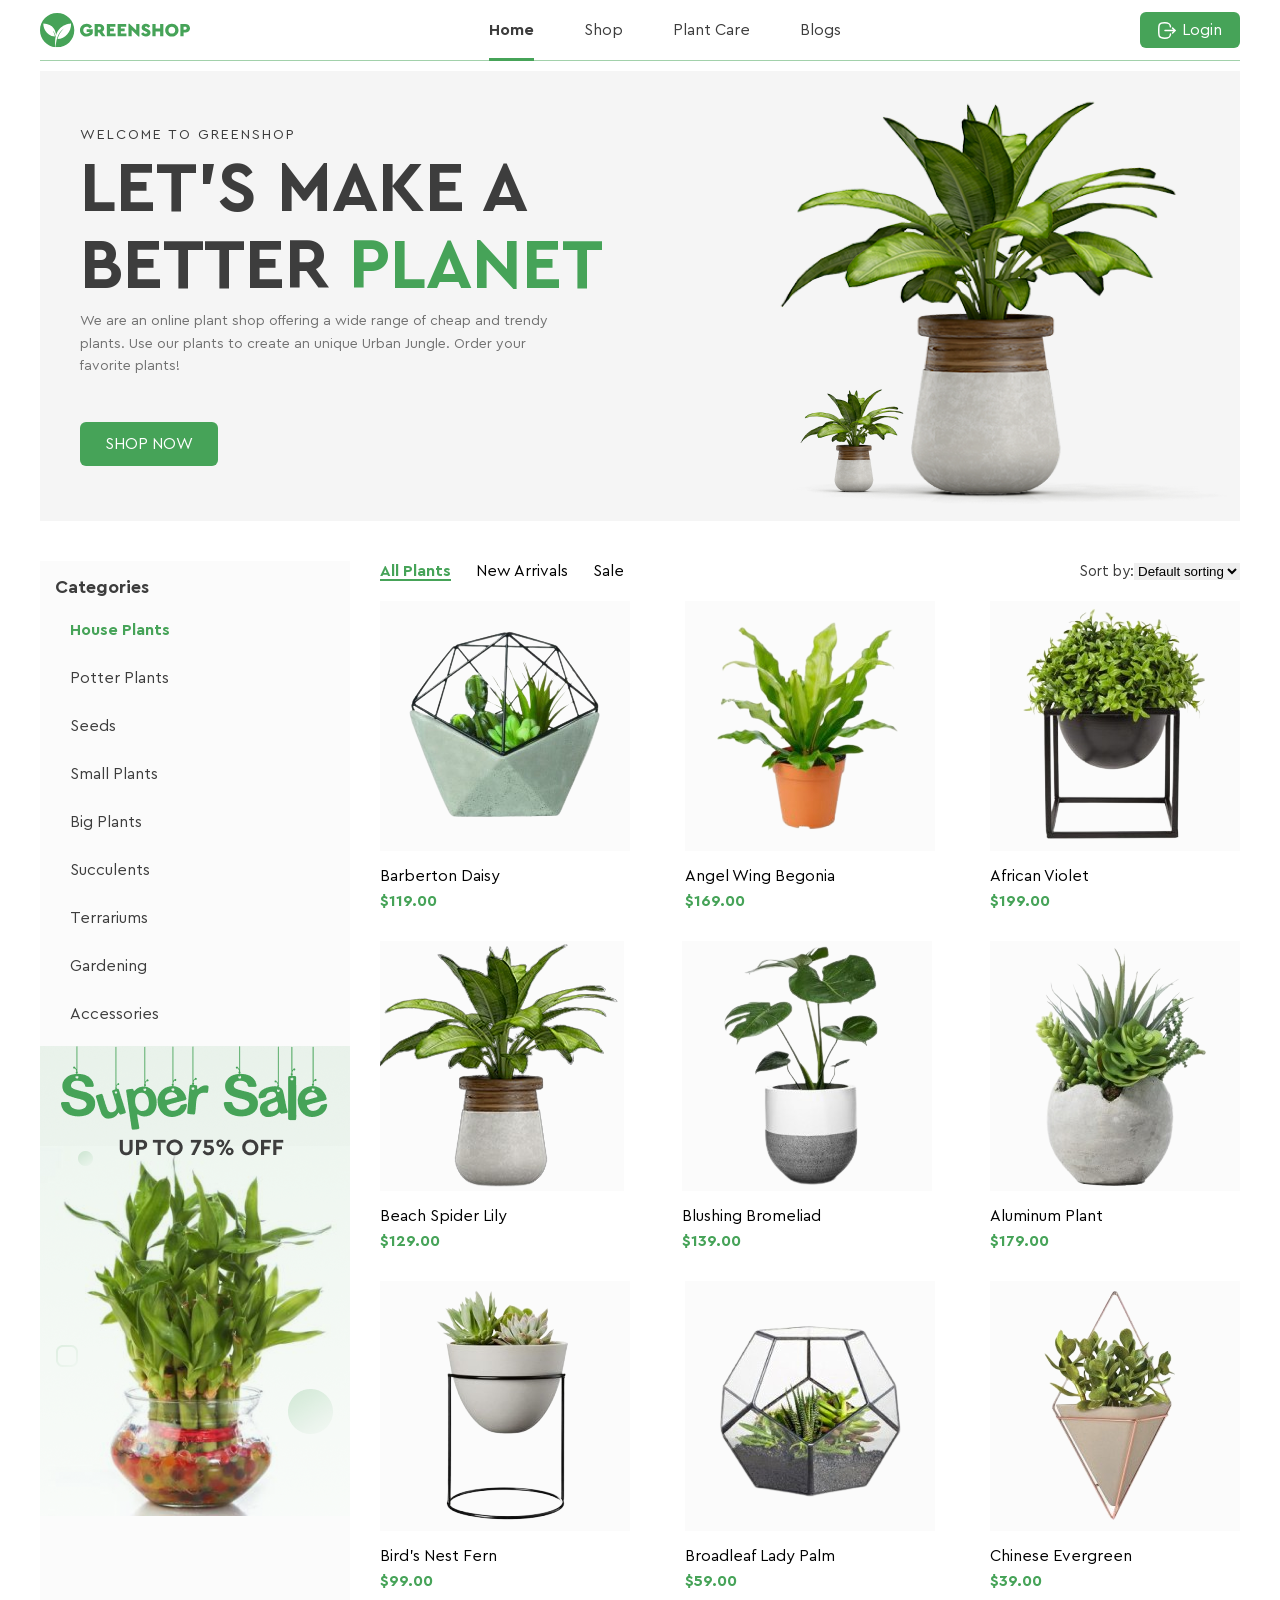
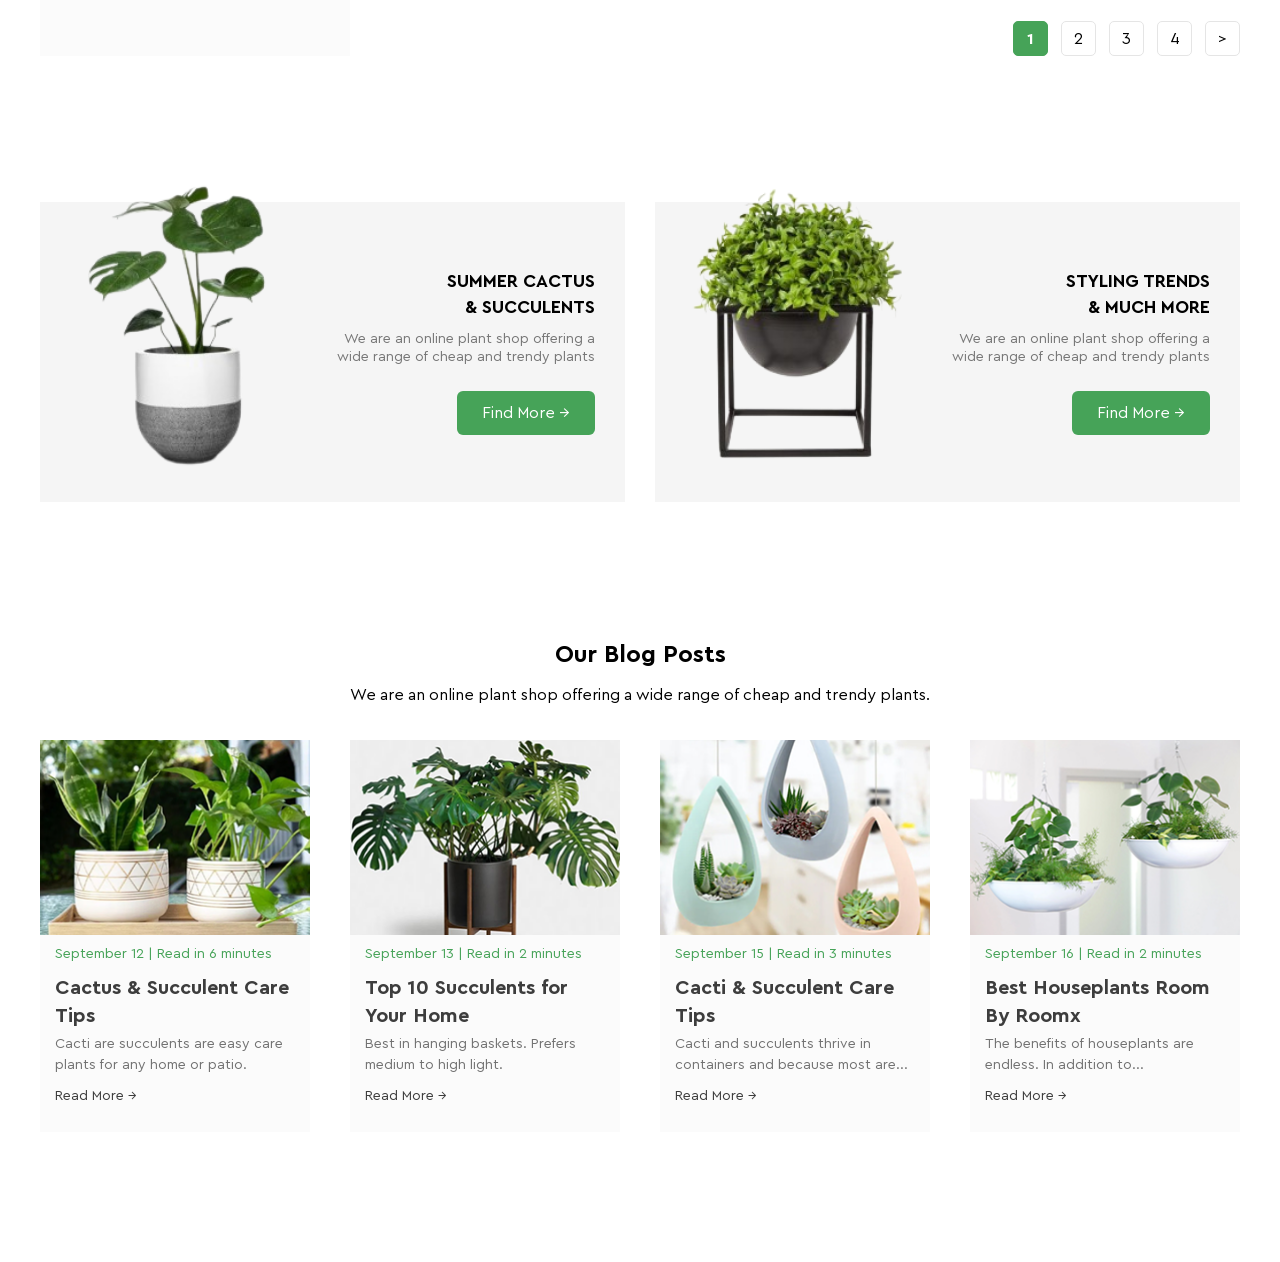
==== commit b7e7c5d7: "spavki" ====
--- a/index.html
+++ b/index.html
@@ -168,7 +168,10 @@
           <div class="placecard">
             <img src="images/p5.png" alt="plant" />
             <div class="placecard-content">
-              <h3>SUMMER CACTUS<br />& SUCCULENTS</h3>
+              <h3>
+                <span>SUMMER CACTUS </span>
+                <span>& SUCCULENTS</span>
+              </h3>
               <p>
                 We are an online plant shop offering a wide range of cheap and
                 trendy plants
@@ -179,7 +182,10 @@
           <div class="placecard">
             <img src="images/p3.png" alt="plant" />
             <div class="placecard-content">
-              <h3>STYLING TRENDS<br />& MUCH MORE</h3>
+              <h3>
+                <span>STYLING TRENDS</span>
+                <span>& MUCH MORE</span>
+              </h3>
               <p>
                 We are an online plant shop offering a wide range of cheap and
                 trendy plants
@@ -237,7 +243,7 @@
                   Cacti and succulents thrive in containers and because most
                   are...
                 </p>
-                <a href="#" class="read active">Read More →</a>
+                <a href="#" class="read">Read More →</a>
               </div>
             </div>
             <div class="blog-card">
--- a/styles.css
+++ b/styles.css
@@ -124,6 +124,7 @@
   margin-bottom: 44px;
 }
 .btn {
+  display: inline-block;
   background: #46a358;
   color: #fff;
   text-decoration: none;
@@ -250,7 +251,7 @@
   display: flex;
   align-items: center;
   justify-content: space-between;
-  height: 250px;
+  /* height: 250px; */
   background: #f5f5f5;
   padding: 30px 30px 30px 0px;
 }
@@ -262,17 +263,19 @@
   height: 292px;
   margin-top: -52px;
 }
-.placecard-content h2 {
+.placecard-content h3 {
   font-size: 18px;
   font-weight: 900;
   margin-bottom: 10px;
   line-height: 1.4;
 }
+.placecard-content h3 span {
+  display: block;
+}
 .placecard-content p {
   font-size: 14px;
   color: #777;
   margin-bottom: 25px;
-  font-weight: 400;
 }
 .blog {
   margin-top: 138px;
@@ -285,7 +288,6 @@
 }
 .subtitle {
   text-align: center;
-  font-weight: 400;
   margin-bottom: 35px;
 }
 .blog-grid {
@@ -326,13 +328,12 @@
   color: #727272;
   line-height: 1.5;
   margin-bottom: 9px;
-  font-weight: 400;
 }
 .read {
   font-size: 14px;
   color: #3d3d3d;
   text-decoration: none;
-  display: flex;
+  display: inline-flex;
   align-items: center;
   gap: 5px;
   transition: 0.3s;
@@ -342,6 +343,3 @@
 .read:hover {
   color: #46a358;
 }
-.read.active {
-  color: #46a358;
-}
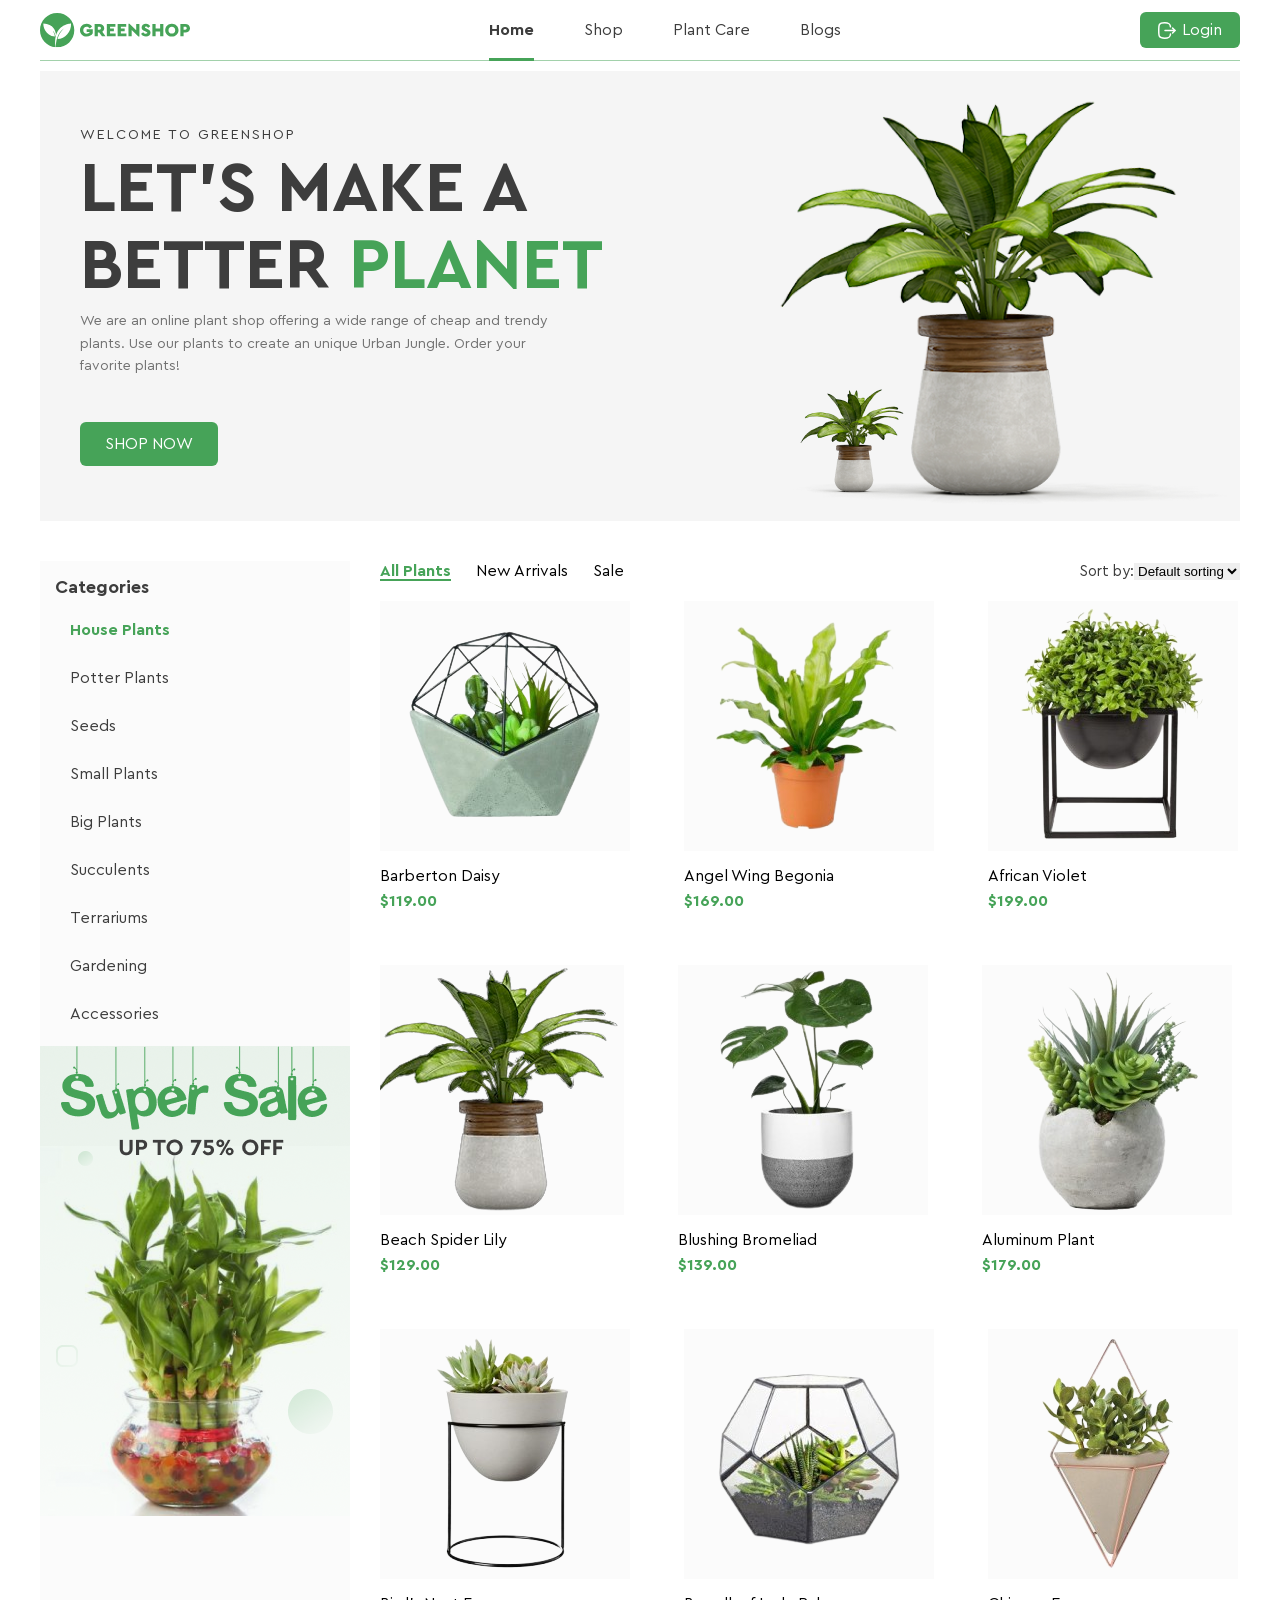
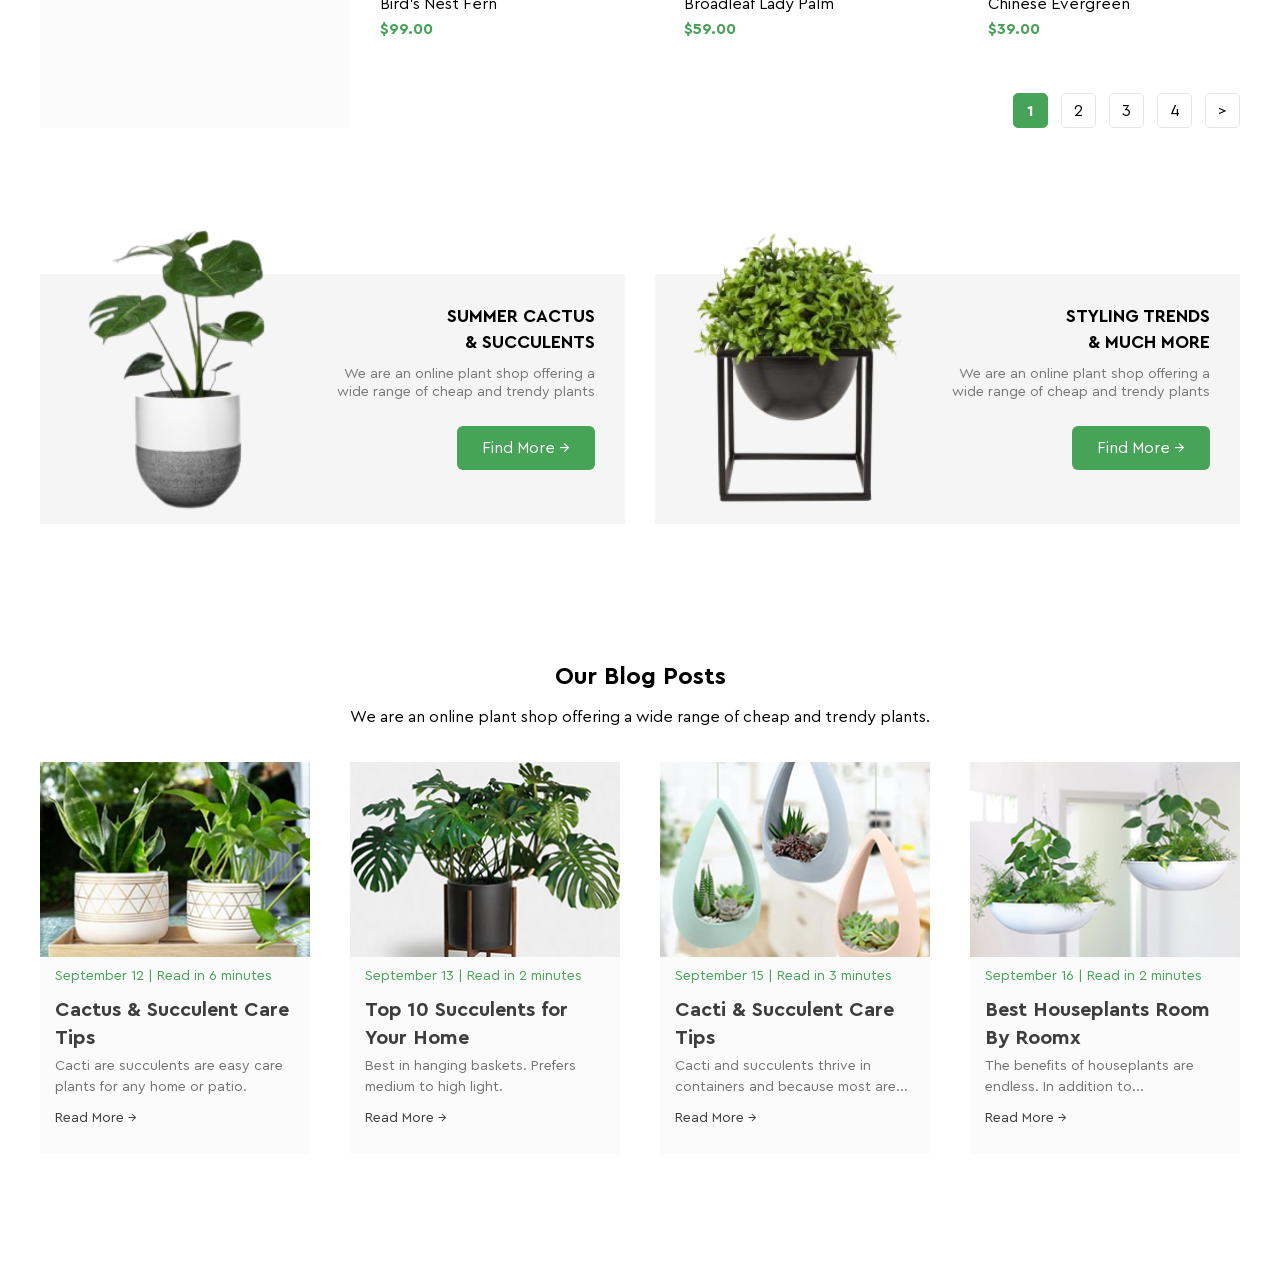
==== commit 53368a97: "dopravki" ====
--- a/index.html
+++ b/index.html
@@ -168,10 +168,7 @@
           <div class="placecard">
             <img src="images/p5.png" alt="plant" />
             <div class="placecard-content">
-              <h3>
-                <span>SUMMER CACTUS </span>
-                <span>& SUCCULENTS</span>
-              </h3>
+              <h3>SUMMER CACTUS & SUCCULENTS</h3>
               <p>
                 We are an online plant shop offering a wide range of cheap and
                 trendy plants
@@ -182,10 +179,7 @@
           <div class="placecard">
             <img src="images/p3.png" alt="plant" />
             <div class="placecard-content">
-              <h3>
-                <span>STYLING TRENDS</span>
-                <span>& MUCH MORE</span>
-              </h3>
+              <h3>STYLING TRENDS & MUCH MORE</h3>
               <p>
                 We are an online plant shop offering a wide range of cheap and
                 trendy plants
--- a/styles.css
+++ b/styles.css
@@ -193,9 +193,8 @@
 .product-container {
   display: flex;
   flex-wrap: wrap;
-  gap: 30px;
+  gap: 54px;
   margin-top: 20px;
-  justify-content: space-between;
 }
 .products img {
   margin-bottom: 15px;
@@ -253,7 +252,7 @@
   justify-content: space-between;
   /* height: 250px; */
   background: #f5f5f5;
-  padding: 30px 30px 30px 0px;
+  padding: 30px 30px 8px 0px;
 }
 .placecard-content {
   text-align: right;
@@ -261,21 +260,24 @@
 .placecard img {
   width: 287px;
   height: 292px;
-  margin-top: -52px;
+  margin-top: -80px;
 }
 .placecard-content h3 {
   font-size: 18px;
   font-weight: 900;
   margin-bottom: 10px;
   line-height: 1.4;
-}
-.placecard-content h3 span {
-  display: block;
+  max-width: 150px;
+  margin-left: auto;
+  text-align: right;
 }
 .placecard-content p {
   font-size: 14px;
   color: #777;
   margin-bottom: 25px;
+}
+.placecard-content .btn {
+  margin-bottom: 46px;
 }
 .blog {
   margin-top: 138px;
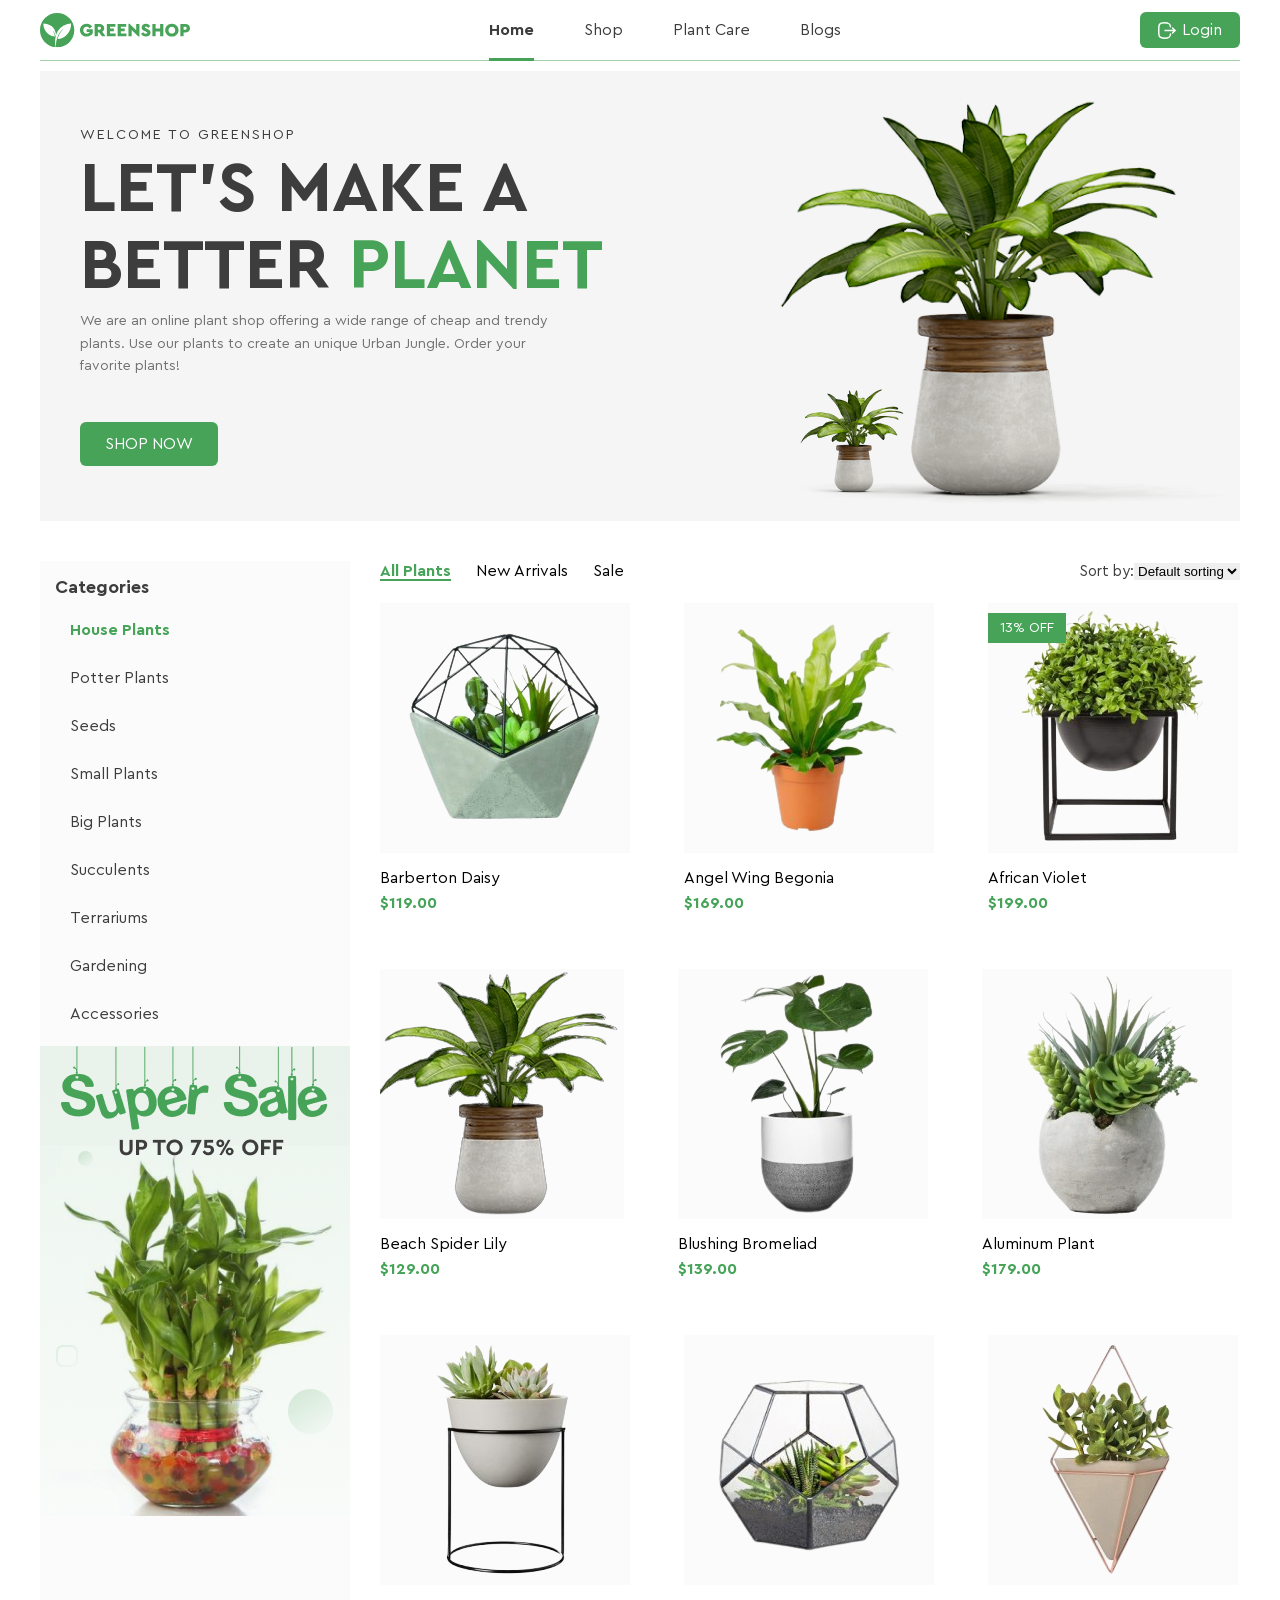
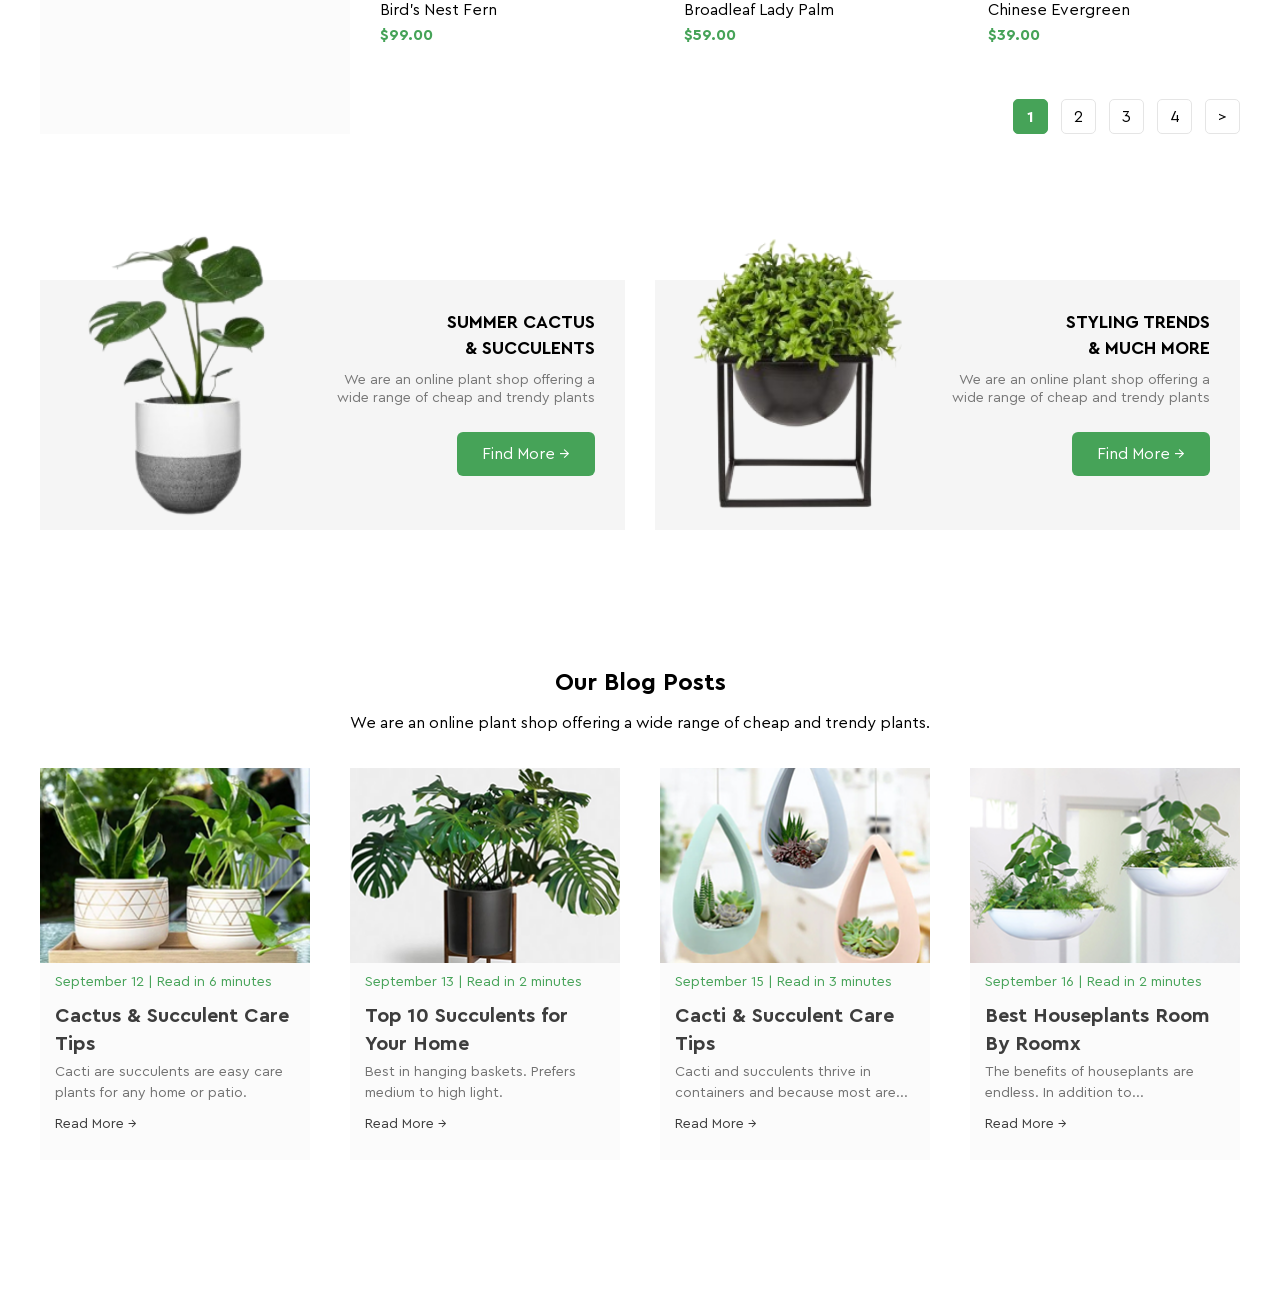
==== commit d9095120: "zrobila" ====
--- a/index.html
+++ b/index.html
@@ -93,6 +93,11 @@
             <div class="products">
               <div class="img product">
                 <img src="images/p1.png" alt="plant" />
+                <div class="overlay">
+                  <a href="#"><img src="images/shopping 1.svg" alt="cart" /></a>
+                  <a href="#"><img src="images/heart 1.svg" alt="heart" /></a>
+                  <a href="#"><img src="images/Frame.svg" alt="search" /></a>
+                </div>
               </div>
               <p class="product-name">Barberton Daisy</p>
               <p class="product-price">$119.00</p>
@@ -100,6 +105,11 @@
             <div class="products">
               <div class="img product">
                 <img src="images/p2.png" alt="plant" />
+                <div class="overlay">
+                  <a href="#"><img src="images/shopping 1.svg" alt="cart" /></a>
+                  <a href="#"><img src="images/heart 1.svg" alt="heart" /></a>
+                  <a href="#"><img src="images/Frame.svg" alt="search" /></a>
+                </div>
               </div>
               <p class="product-name">Angel Wing Begonia</p>
               <p class="product-price">$169.00</p>
@@ -107,6 +117,12 @@
             <div class="products">
               <div class="img product">
                 <img src="images/p3.png" alt="plant" />
+                <div class="overlay">
+                  <a href="#"><img src="images/shopping 1.svg" alt="cart" /></a>
+                  <a href="#"><img src="images/heart 1.svg" alt="heart" /></a>
+                  <a href="#"><img src="images/Frame.svg" alt="search" /></a>
+                </div>
+                <span class="sale">13% OFF</span>
               </div>
               <p class="product-name">African Violet</p>
               <p class="product-price">$199.00</p>
@@ -114,6 +130,11 @@
             <div class="products">
               <div class="img product">
                 <img src="images/p4.png" alt="plant" />
+                <div class="overlay">
+                  <a href="#"><img src="images/shopping 1.svg" alt="cart" /></a>
+                  <a href="#"><img src="images/heart 1.svg" alt="heart" /></a>
+                  <a href="#"><img src="images/Frame.svg" alt="search" /></a>
+                </div>
               </div>
               <p class="product-name">Beach Spider Lily</p>
               <p class="product-price">$129.00</p>
@@ -121,6 +142,11 @@
             <div class="products">
               <div class="img product">
                 <img src="images/p5.png" alt="plant" />
+                <div class="overlay">
+                  <a href="#"><img src="images/shopping 1.svg" alt="cart" /></a>
+                  <a href="#"><img src="images/heart 1.svg" alt="heart" /></a>
+                  <a href="#"><img src="images/Frame.svg" alt="search" /></a>
+                </div>
               </div>
               <p class="product-name">Blushing Bromeliad</p>
               <p class="product-price">$139.00</p>
@@ -128,6 +154,11 @@
             <div class="products">
               <div class="img product">
                 <img src="images/p6.png" alt="plant" />
+                <div class="overlay">
+                  <a href="#"><img src="images/shopping 1.svg" alt="cart" /></a>
+                  <a href="#"><img src="images/heart 1.svg" alt="heart" /></a>
+                  <a href="#"><img src="images/Frame.svg" alt="search" /></a>
+                </div>
               </div>
               <p class="product-name">Aluminum Plant</p>
               <p class="product-price">$179.00</p>
@@ -135,6 +166,11 @@
             <div class="products">
               <div class="img product">
                 <img src="images/p7.png" alt="plant" />
+                <div class="overlay">
+                  <a href="#"><img src="images/shopping 1.svg" alt="cart" /></a>
+                  <a href="#"><img src="images/heart 1.svg" alt="heart" /></a>
+                  <a href="#"><img src="images/Frame.svg" alt="search" /></a>
+                </div>
               </div>
               <p class="product-name">Bird's Nest Fern</p>
               <p class="product-price">$99.00</p>
@@ -142,6 +178,11 @@
             <div class="products">
               <div class="img product">
                 <img src="images/p8.png" alt="plant" />
+                <div class="overlay">
+                  <a href="#"><img src="images/shopping 1.svg" alt="cart" /></a>
+                  <a href="#"><img src="images/heart 1.svg" alt="heart" /></a>
+                  <a href="#"><img src="images/Frame.svg" alt="search" /></a>
+                </div>
               </div>
               <p class="product-name">Broadleaf Lady Palm</p>
               <p class="product-price">$59.00</p>
@@ -149,6 +190,11 @@
             <div class="products">
               <div class="img product">
                 <img src="images/p9.png" alt="plant" />
+                <div class="overlay">
+                  <a href="#"><img src="images/shopping 1.svg" alt="cart" /></a>
+                  <a href="#"><img src="images/heart 1.svg" alt="heart" /></a>
+                  <a href="#"><img src="images/Frame.svg" alt="search" /></a>
+                </div>
               </div>
               <p class="product-name">Chinese Evergreen</p>
               <p class="product-price">$39.00</p>
--- a/styles.css
+++ b/styles.css
@@ -196,9 +196,52 @@
   gap: 54px;
   margin-top: 20px;
 }
+.product {
+  position: relative;
+  border-top: 2px solid transparent;
+  transition: 0.3s;
+}
+.product:hover {
+  border-top-color: #46a358;
+}
 .products img {
   margin-bottom: 15px;
   background: #fbfbfb;
+  display: block;
+}
+.overlay {
+  position: absolute;
+  display: none;
+  gap: 10px;
+  cursor: pointer;
+  left: 50%;
+  transform: translateX(-50%);
+  bottom: 7px;
+}
+.overlay a {
+  width: 35px;
+  height: 35px;
+  border-radius: 6px;
+  background: #fff;
+  display: flex;
+  align-items: center;
+  justify-content: center;
+}
+.overlay img {
+  margin: 0;
+  background: transparent;
+}
+.product:hover .overlay {
+  display: flex;
+}
+.sale {
+  position: absolute;
+  top: 10px;
+  left: 0px;
+  background: #46a358;
+  color: white;
+  font-size: 14px;
+  padding: 6px 12px;
 }
 .product-name {
   margin-bottom: 5px;
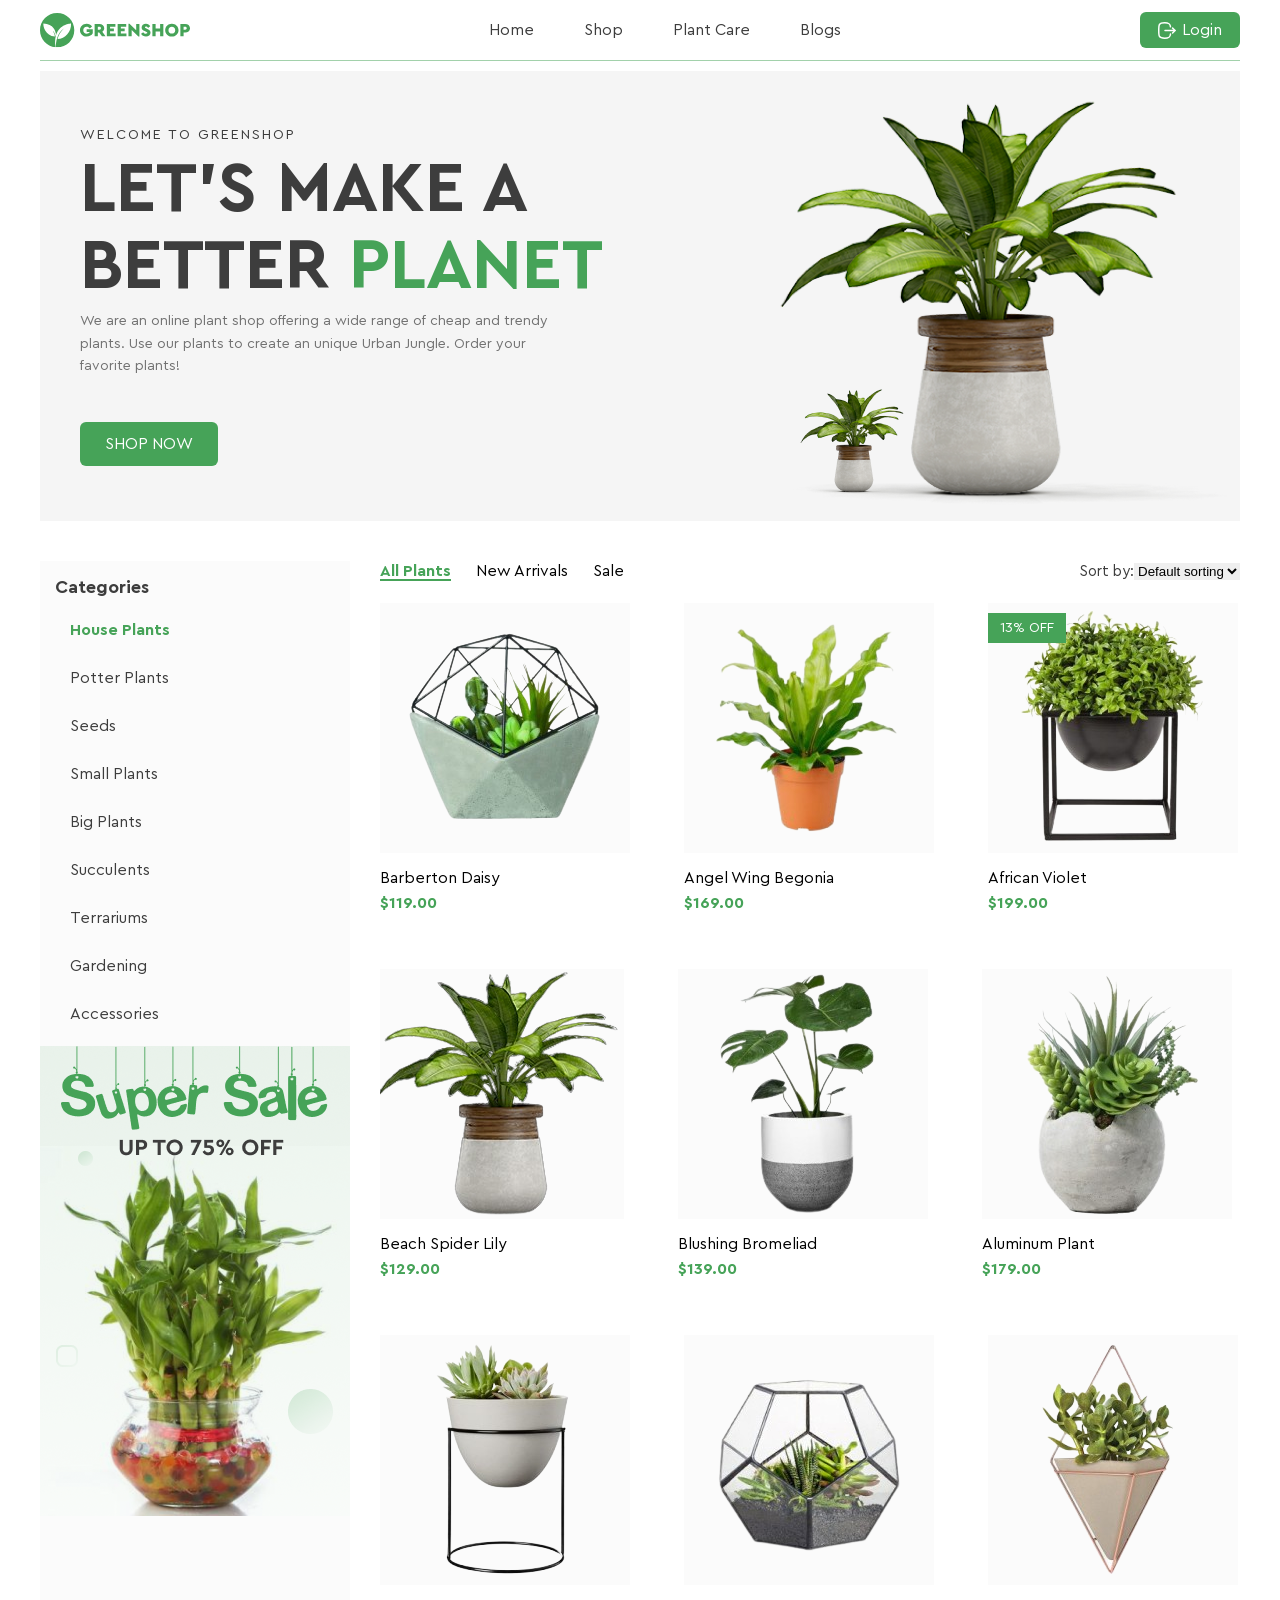
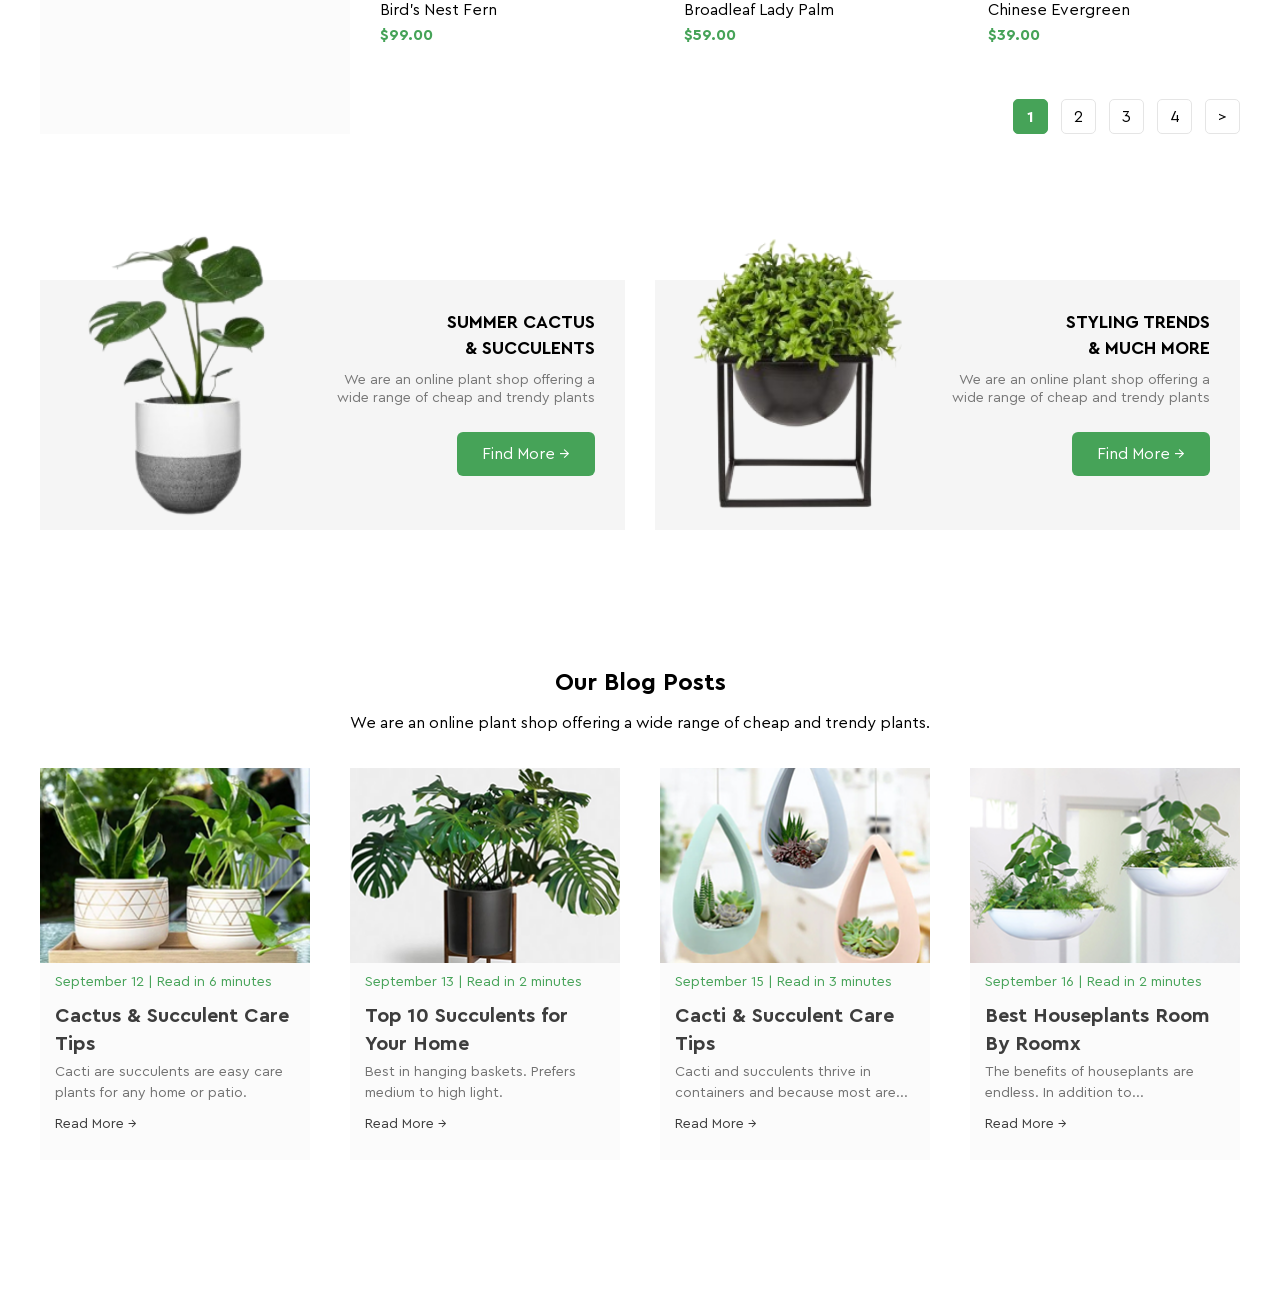
==== commit 96444a7e: "added" ====
--- a/index.html
+++ b/index.html
@@ -13,12 +13,29 @@
         <div class="logo">
           <img src="images/Logo.svg" alt="logotip" />
         </div>
-        <nav>
-          <ul>
-            <li><a href="#" class="active">Home</a></li>
-            <li><a href="#">Shop</a></li>
-            <li><a href="#">Plant Care</a></li>
-            <li><a href="#">Blogs</a></li>
+        <nav class="menu">
+          <ul class="menu_list">
+            <li class="menu_item"><a href="#" class="menu_link">Home</a></li>
+            <li class="menu_item"><a href="#" class="menu_link">Shop</a></li>
+            <li class="menu_item">
+              <a href="#" class="menu_link">Plant Care</a>
+              <ul class="submenu">
+                <li><a href="">Drainage</a></li>
+                <li><a href="">Fungicides</a></li>
+                <li><a href="">Fertilizer</a></li>
+                <li class="submenu_level1">
+                  <a href="">Priming</a>
+                  <ul class="subsubmenu">
+                    <li><a href="#">Universal</a></li>
+                    <li><a href="#">For Ficus</a></li>
+                    <li><a href="#">For Cacti</a></li>
+                    <li><a href="#">For Citrus</a></li>
+                    <li><a href="#">For Orchids</a></li>
+                  </ul>
+                </li>
+              </ul>
+            </li>
+            <li class="menu_item"><a href="#" class="menu_link">Blogs</a></li>
           </ul>
         </nav>
         <a class="login" href="#">
--- a/styles.css
+++ b/styles.css
@@ -46,27 +46,81 @@
   align-items: center;
   justify-content: space-between;
 }
-nav {
+.menu {
   flex-grow: 1;
   text-align: center;
 }
-nav ul {
+.menu .menu_list {
   display: flex;
   justify-content: center;
   gap: 50px;
 }
-nav a:hover {
-  color: #46a358;
-}
-nav a {
+.menu_item {
+  position: relative;
+}
+.menu .menu_link {
   font-size: 16px;
   color: #3d3d3d;
   text-decoration: none;
 }
-nav a.active {
+.menu .menu_link:hover {
   border-bottom: 3px solid #46a358;
   padding-bottom: 20px;
   font-weight: 700;
+}
+.submenu {
+  position: absolute;
+  top: 100%;
+  left: -53px;
+  padding-top: 31px;
+  min-width: 188px;
+  display: none;
+}
+.menu_item:hover > .submenu {
+  display: block;
+}
+.submenu li {
+  position: relative;
+}
+.submenu a {
+  display: block;
+  background-color: #edf6ee;
+  padding: 8px 0px 8px 14px;
+  text-align: left;
+  color: #3d3d3d;
+  font-weight: 400;
+}
+.submenu_level1::after {
+  content: "";
+  width: 6px;
+  height: 6px;
+  border: solid #3d3d3d;
+  border-width: 0 2px 2px 0;
+  display: inline-block;
+  position: absolute;
+  right: 15px;
+  top: 50%;
+  transform: translateY(-50%) rotate(135deg);
+  opacity: 0;
+}
+.submenu_level1:hover::after {
+  opacity: 1;
+  border-color: white;
+}
+.submenu li:hover > a {
+  background: #1a712a;
+  color: white;
+  font-weight: 700;
+}
+.subsubmenu {
+  position: absolute;
+  top: -108px;
+  left: calc(100% + 1px);
+  min-width: 188px;
+  display: none;
+}
+.submenu_level1:hover > .subsubmenu {
+  display: block;
 }
 .login {
   display: flex;
